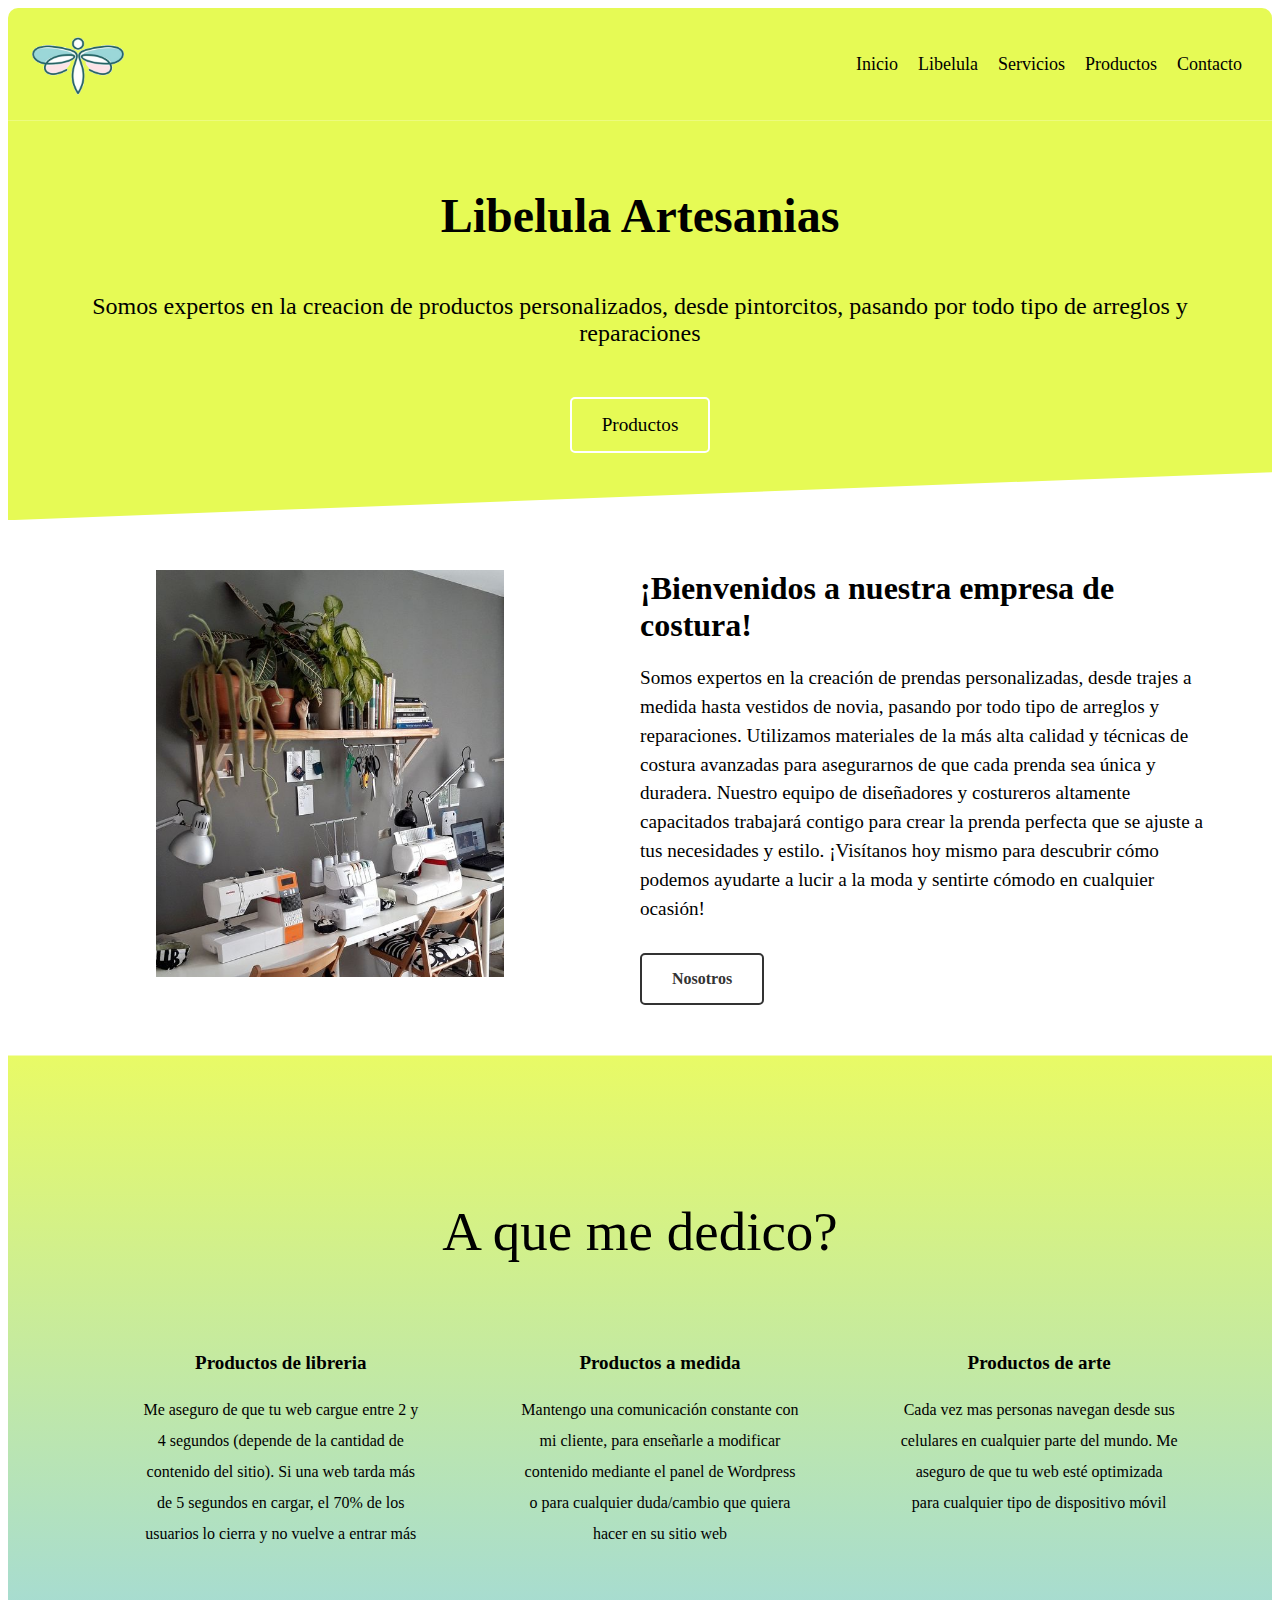
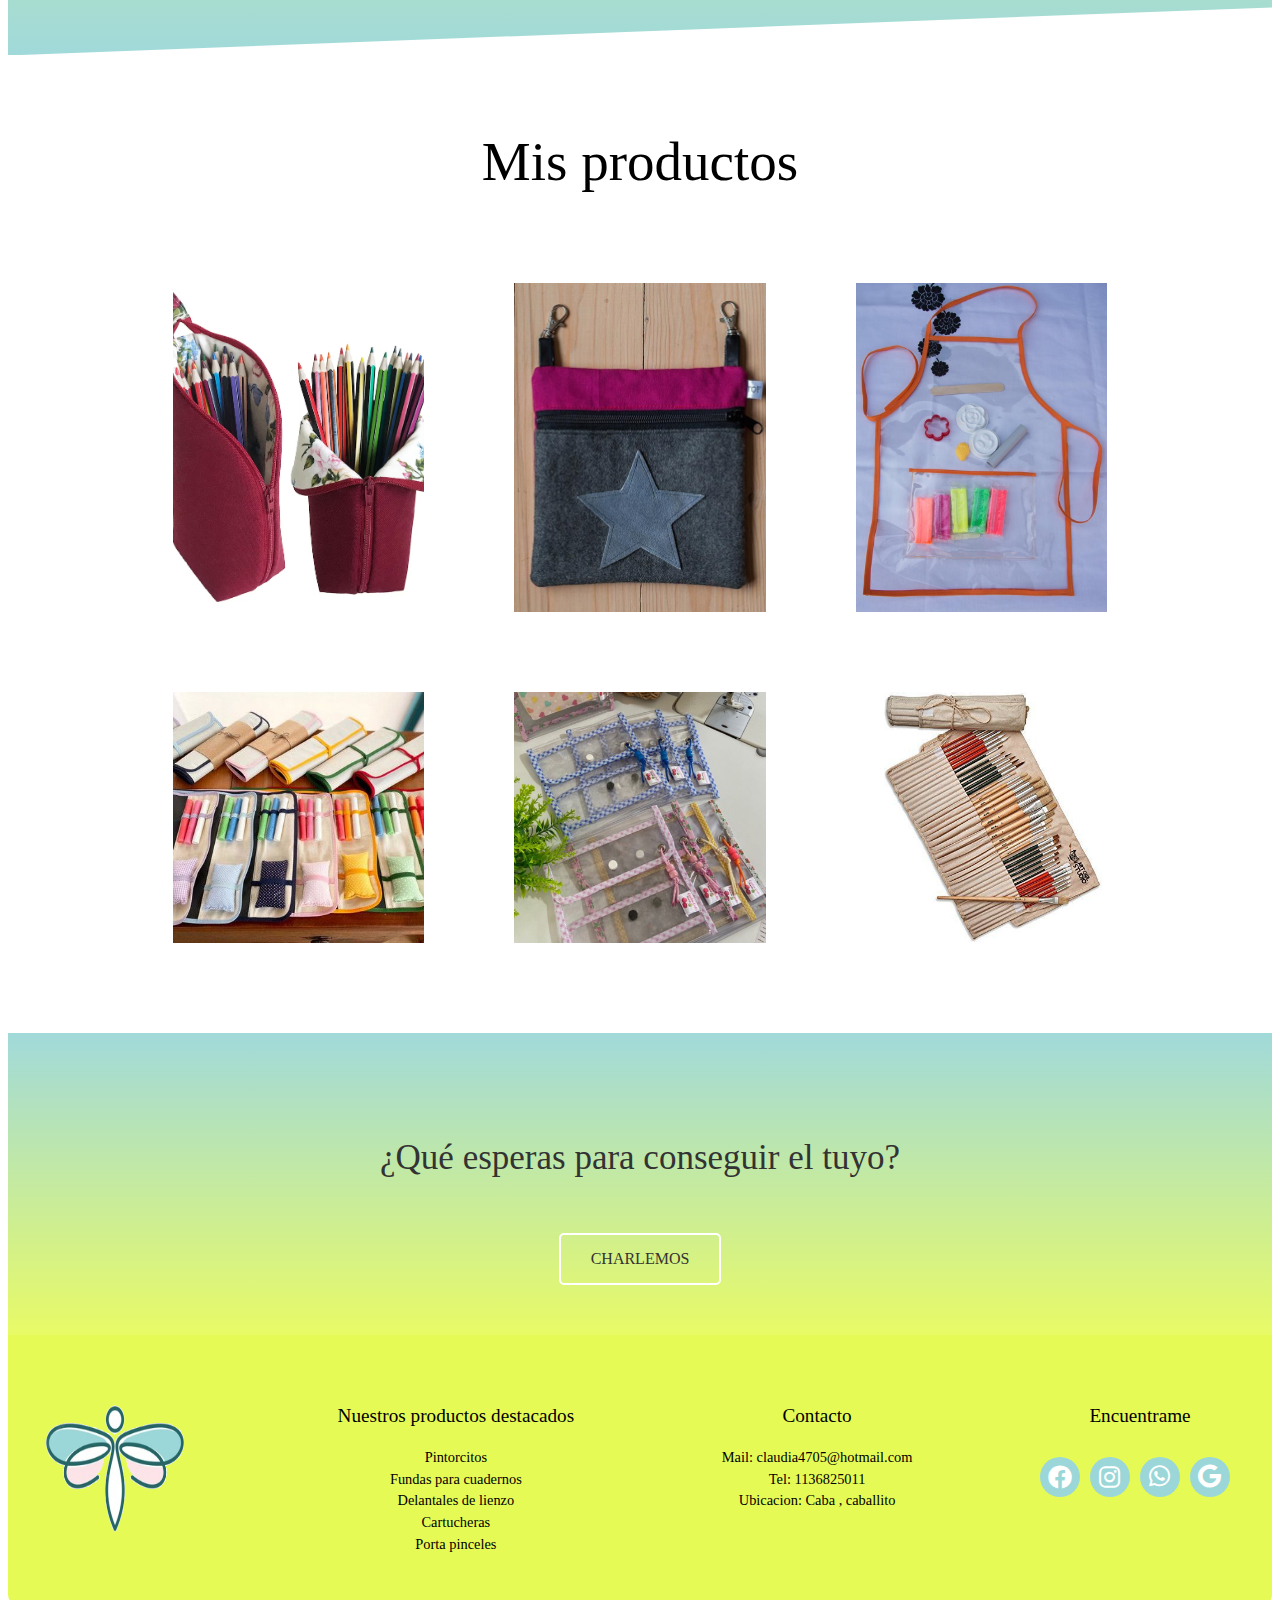
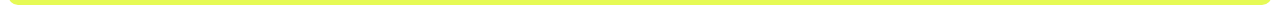
==== index.html @ e63075ce "agrege todo el trabajo" ====
<!DOCTYPE html>
<html lang="en">
<head>
    <meta charset="UTF-8">
    <meta http-equiv="X-UA-Compatible" content="IE=edge">
    <meta name="viewport" content="width=device-width, initial-scale=1.0">
    <!-- css -->
    <link rel="stylesheet" href="style.css">
    <!-- favicon -->
    <link rel="shortcut icon" href="./img/Logo1.png" type="image/x-icon">
    <!-- fontawesome iconos -->
    <link rel="stylesheet" href="./fonts/fontawesome-free-6.3.0-web/css/all.css">
    <!-- google fonts tipografia del logo-->
    <link rel="stylesheet" href="https://fonts.googleapis.com/css2?family=Crimson+Pro">
    <!-- Bootstrap -->
    <link href="https://cdn.jsdelivr.net/npm/bootstrap@5.3.0-alpha1/dist/css/bootstrap.min.css" rel="stylesheet" integrity="sha384-GLhlTQ8iRABdZLl6O3oVMWSktQOp6b7In1Zl3/Jr59b6EGGoI1aFkw7cmDA6j6gD" crossorigin="anonymous">
    
    
    <title>Libelula Artesanias</title>
</head>
<body>
    <!-- Header -->
  <header>
    <div id="logo">
      <a href="index.html">
        <img src="./img/Logo1.png" alt="Libelula artesanias">
      </a>
    </div>
    <div id="nav">
      <nav>
        <ul>
          <li><a href="index.html">Inicio</a></li>
          <li><a href="libelula.html">Libelula</a></li>
          <li><a href="servicios.html">Servicios</a></li>
          <li><a href="productos.html">Productos</a></li>
          <li><a href="contacto.html">Contacto</a></li>
        </ul>
      </nav>
    </div>
  </header>

    <!-- Hero -->
    <section id="hero">
      <div class="contenedor">
        <h1>Libelula Artesanias</h1>
        <p>Somos expertos en la creacion de productos personalizados, desde pintorcitos, pasando por todo tipo de arreglos y reparaciones</p>
        <a href="/productos.html" class="btn" style="color:black">Productos</a>
      </div>
      </section>

      <!-- 2Columnas -->
  <section id="features">
    <div class="contenedor">
      <div class="left-column">
        <img src="./img/stan.jpg" alt="Imagen de ejemplo">
      </div>
      <div class="right-column">
        <h2>¡Bienvenidos a nuestra empresa de costura!</h2>
        <p> Somos expertos en la creación de prendas personalizadas, desde trajes a medida hasta vestidos de novia, pasando por todo tipo de arreglos y reparaciones. Utilizamos materiales de la más alta calidad y técnicas de costura avanzadas para asegurarnos de que cada prenda sea única y duradera. Nuestro equipo de diseñadores y costureros altamente capacitados trabajará contigo para crear la prenda perfecta que se ajuste a tus necesidades y estilo. ¡Visítanos hoy mismo para descubrir cómo podemos ayudarte a lucir a la moda y sentirte cómodo en cualquier ocasión!</p>
        <a href="/libelula.html" class="btn"><b>Nosotros</b></a>
      </div>
    </div>
  </section>

  <!--  SECCION MI TRABAJO  -->

  <section id="mi-trabajo">
    <div class="contenedor">
      <h3>A que me dedico?</h3>
      <div class="contenedor-trabajar">
        <div class="item">
          <ul>
            <li><img src="imagenes/velocidad.png" alt=""></li>
            <li>Productos de libreria</li>
            <li>Me aseguro de que tu web cargue entre 2 y 4 segundos (depende de la cantidad de contenido del sitio). Si una web tarda más de 5 segundos en cargar, el 70% de los usuarios lo cierra y no vuelve a entrar más</li>
          </ul>
        </div>
        <div class="item">
          <ul>
            <li><img src="imagenes/mantenimiento.png" alt=""></li>
            <li>Productos a medida</li>
            <li>Mantengo una comunicación constante con mi cliente, para enseñarle a modificar contenido mediante el panel de Wordpress o para cualquier duda/cambio que quiera hacer en su sitio web</li>
          </ul>
        </div>
        <div class="item">
          <ul>
            <li><img src="imagenes/mobile2.png" alt=""></li>
            <li>Productos de arte</li>
            <li>Cada vez mas personas navegan desde sus celulares en cualquier parte del mundo. Me aseguro de que tu web esté optimizada para cualquier tipo de dispositivo móvil</li>
          </ul>
        </div>
      </div>
    </div>
  </section>

  

  <!-- Galería -->
  <section id="galeria">
    <div class="contenedor">
      <h3>Mis productos</h3>
    </div>
    
    <div class="mis-productos">
      <img src="./img/img1.png" alt="Imagen 1">
      <img src="./img/img2.jpeg" alt="Imagen 2">
      <img src="img/img3.jpg" alt="Imagen 3">
      <img src="img/img8.jpg" alt="Imagen 4">
      <img src="img/img5.png" alt="Imagen 5">
      <img src="img/img9.jpeg" alt="Imagen 6">
    </div>
  </section>
 
  <!-- SECCION QUE ESPERAS -->

  <section id="que-esperas">
    <div class="contenedor">
      <h3>¿Qué esperas para conseguir el tuyo?</h3>
      <a href="contacto.html">CHARLEMOS</a>
    </div>
  </section>

  <!-- Footer -->
  <footer id="footer">
    <div class="contenedor">
      <div class="left-column">
        <img src="./img/Logo1.png" alt="Logo de la empresa" width="150" height="150">
      </div>
      <div class="center-column">
        <h3>Nuestros productos destacados</h3>
        <ul>
          <li>Pintorcitos</li>
          <li>Fundas para cuadernos</li>
          <li>Delantales de lienzo</li>
          <li>Cartucheras</li>
          <li>Porta pinceles</li>
        </ul>
      </div>
      <div class="right-column">
        <h3>Contacto</h3>
        <ul>
          <li>Mail: claudia4705@hotmail.com</li>
          <li>Tel: 1136825011</li>
          <li>Ubicacion: Caba , caballito</li>
        </ul>
      </div>
      <div class="social-column">
        <h3>Encuentrame</h3>
        <ul class="social-icons">
        <li><a href="https://www.facebook.com/people/Libelula-Artesanias/100011517483093/?sk=photos" class="fa-brands fa-facebook"></a></li>
        <li><a href="https://www.instagram.com/libelulasartesanas21/" class="fa-brands fa-instagram"></a></li>
        <li><a href="https://wa.me/+541136825011"><i class="fa-brands fa-whatsapp"></i></a></li>
        <li><a href="mailto:claudia4705@hotmail.com"><i class="fa-brands fa-google"></i></a></li>
      </ul>
      </div>
    </div>
  </footer>


  <script src="https://cdn.jsdelivr.net/npm/bootstrap@5.3.0-alpha1/dist/js/bootstrap.bundle.min.js" integrity="sha384-w76AqPfDkMBDXo30jS1Sgez6pr3x5MlQ1ZAGC+nuZB+EYdgRZgiwxhTBTkF7CXvN" crossorigin="anonymous"></script>
  <script src="https://cdn.jsdelivr.net/npm/@popperjs/core@2.11.6/dist/umd/popper.min.js" integrity="sha384-oBqDVmMz9ATKxIep9tiCxS/Z9fNfEXiDAYTujMAeBAsjFuCZSmKbSSUnQlmh/jp3" crossorigin="anonymous"></script>
<script src="https://cdn.jsdelivr.net/npm/bootstrap@5.3.0-alpha1/dist/js/bootstrap.min.js" integrity="sha384-mQ93GR66B00ZXjt0YO5KlohRA5SY2XofN4zfuZxLkoj1gXtW8ANNCe9d5Y3eG5eD" crossorigin="anonymous"></script>


</body>
</html>
---- style.css ----
#hero, #features, #galeria, #que-esperas,#mi-trabajo, #contacto , #footer {
  padding: 90px 0;
}

.contenedor {
  max-width: 1280px;
  width: 90%;
  margin: auto;
}

h3 {
  text-align: center;
  font-size: 55px;
  font-weight: normal;
}


/* Header */
header {
    display: flex;
    justify-content: space-between;
    align-items: center;
    background-color: #e6fa55;
    color: black;
    padding: 20px;
    border-radius: 10px 10px 0 0 ;
  }
  
  #logo a {
    display: block;
  }
  
  #logo img {
    width: 100px;
    height: auto;
  }
  
  #nav {
    display: flex;
  }
  
  #nav ul {
    display: flex;
    list-style: none;
    font-size: 18px;
    margin: 0;
    padding: 0;
  }
  
  #nav li {
    margin: 0 10px;
  }
  
  #nav a {
    color: black;
    text-decoration: none;
  }
  
  #nav a:hover {
    color: #9BD7D8;
  }

  /* HERO */
#hero {
    display: flex;
    flex-direction: column;
    align-items: center;
    justify-content: center;
    min-height: 300px;
    background-color: #e6fa55;
    color: black;
    text-align: center;
    padding: 50px 20px;
    clip-path: polygon(
      0% 0%,
      100% 0%,
      100% calc(100% - 3rem),
      0 100%
      );
    
  }
  #hero h1 {
    font-size: 3em;
    margin: 0 0 50px 0;
   
  }
  #hero p {
    font-size: 1.5em;
    margin: 10px 0 50px 0;
    

  }
  #hero .btn {
    display: inline-block;
    font-size: 1.2em;
    padding: 15px 30px;
    border: 2px solid #fff;
    border-radius: 5px;
    color: #fff;
    text-decoration: none;
    transition: background-color 0.2s, color 0.2s;
  }
  #hero .btn:hover {
    background-color: #fff;
    color: #333;
  }

  /* Sección Columnas (2) */
#features {
    display: flex;
    align-items: center;
    justify-content: space-between;
    padding: 50px 20px;
  }
  #features .contenedor {
    display: flex;
    width: 100%;
    max-width: 1200px;
    margin: 0 auto;
  }
  #features .left-column {
    width: 50%;
    text-align: center;
  }
  #features .left-column img {
    width: 60%;
    height: auto;
    margin-bottom: 20px;
  }
  #features .right-column {
    width: 50%;
    text-align: left;
    padding: 0 20px;
  }
  #features h2 {
    font-size: 2em;
    margin: 0 0 20px;
  }
  #features p {
    font-size: 1.2em;
    line-height: 1.5;
    margin: 0;
  }
  #features .btn {
    display: inline-block;
    font-size: 1em;
    padding: 15px 30px;
    border: 2px solid #333;
    border-radius: 5px;
    color: #333;
    text-decoration: none;
    transition: background-color 0.2s, color 0.2s;
    margin-top: 30px;
  }
  #features .btn:hover {
    background-color: rgba(155, 215, 216, 0.94);
    color: #333;
  }

  /* Galería */
#galeria {
  display: flex;
  flex-direction: row;
  flex-wrap: wrap;
  justify-content: center;
  align-items: center;
  padding: 0 4px;
  }

  .mis-productos{
    width: 80%;
    height: auto;
    
  }

  #galeria h3 {
    text-align: center;
    font-size: 55px;
    font-weight: normal;
    padding: 20px;
    margin-bottom: 40px;
  }
  #galeria .mis-productos {
    display: flex;
    flex-wrap: wrap;
    justify-content: space-between;
    
    margin: 0 -5px;
  }
  #galeria .mis-productos img {
    width: 25%;
    height: auto;
    margin: 0 5px 20px;
    object-fit: cover;
    border-radius: 5px;
    transition: transform 0.2s;
    padding: 30px;
  }
  #galeria .mis-productos img:hover {
    transform: scale(1.1);
  }

  /* SECCION QUE ESPERAS */

#que-esperas {
  background: linear-gradient( rgba(155, 215, 216, 0.94),rgba(230, 250, 85, 0.9));
  text-align: center;
  padding: 50px 0;
  margin-top: 40px;
}

#que-esperas h3 {
  font-size: 35px;
  color: #333;
  padding: 20px;
}

#que-esperas a {
  display: inline-block;
  font-size: 1em;
  padding: 15px 30px;
  border: 2px solid #fff;
  border-radius: 5px;
  color: #333;
  text-decoration: none;
  transition: background-color 0.2s, color 0.2s;
}

#que-esperas a:hover {
  background-color: #fff;
  color: #333;
}

/* SECCION MI TRABAJO */

#mi-trabajo{
  background: linear-gradient( rgba(230, 250, 85, 0.9),rgba(155, 215, 216, 0.94));
  clip-path: polygon(
      0% 0%,
      100% 0%,
      100% calc(100% - 3rem),
      0 100%
      );
}

.contenedor-trabajar {
  display: flex;
  flex-wrap: wrap;
  justify-content: space-around;
}

#mi-trabajo h3{
  text-align: center;
  font-size: 55px;
  font-weight: normal;
  margin-bottom: 50px;
}

#mi-trabajo .item {
  width: 28%;
  text-align: center;
}

#mi-trabajo ul li {
  list-style: none;
}

#mi-trabajo ul li:nth-child(2) {
  font-weight: bold;
  font-size: 19px;
  margin-top: 5px;
  margin-bottom: 20px;
}

#mi-trabajo ul li:nth-child(3) {
  line-height: 31px;
}


  /* Footer */
#footer {
    background-color: rgb(230, 250, 85);
    color: black;
    text-align: center;
    padding: 50px 20px;
    border-radius: 0 0 10px 10px;
  }
  #footer .contenedor {
    display: flex;
    align-items: flex-start;
    justify-content: space-between;
    width: 100%;
    max-width: 1200px;
    margin: 0 auto;
  }
  #footer h3 {
    font-size: 1.2em;
    margin: 20px;
  }
  #footer ul {
    list-style: none;
    margin: 0;
    padding: 0;
  }
  #footer li {
    font-size: 0.9em;
    line-height: 1.5;
  }
  #footer a {
    color: #fff;
    text-decoration: none;
    transition: color 0.2s;
  }
  #footer a:hover {
    color: #333;
  }
  #footer .fa {
    font-size: 1.5em;
    margin: 0 5px;
  }

  .social-icons {
    list-style: none;
    margin: 0;
    padding: 0;
    display: flex;
  }
  
  .social-icons li {
    margin-right: 10px;
    margin-top: 10px;
  }
  
  .social-icons li a {
    color: #fff;
    font-size: 24px;
    transition: color 0.2s;
    display: block;
    width: 40px;
    height: 40px;
    border-radius: 50%;
    background-color: rgb(155, 215, 216);
    text-align: center;
    line-height: 40px;
  }
  
  .social-icons li a:hover {
    background-color: #fee2ea;
    color: #fff;
  }
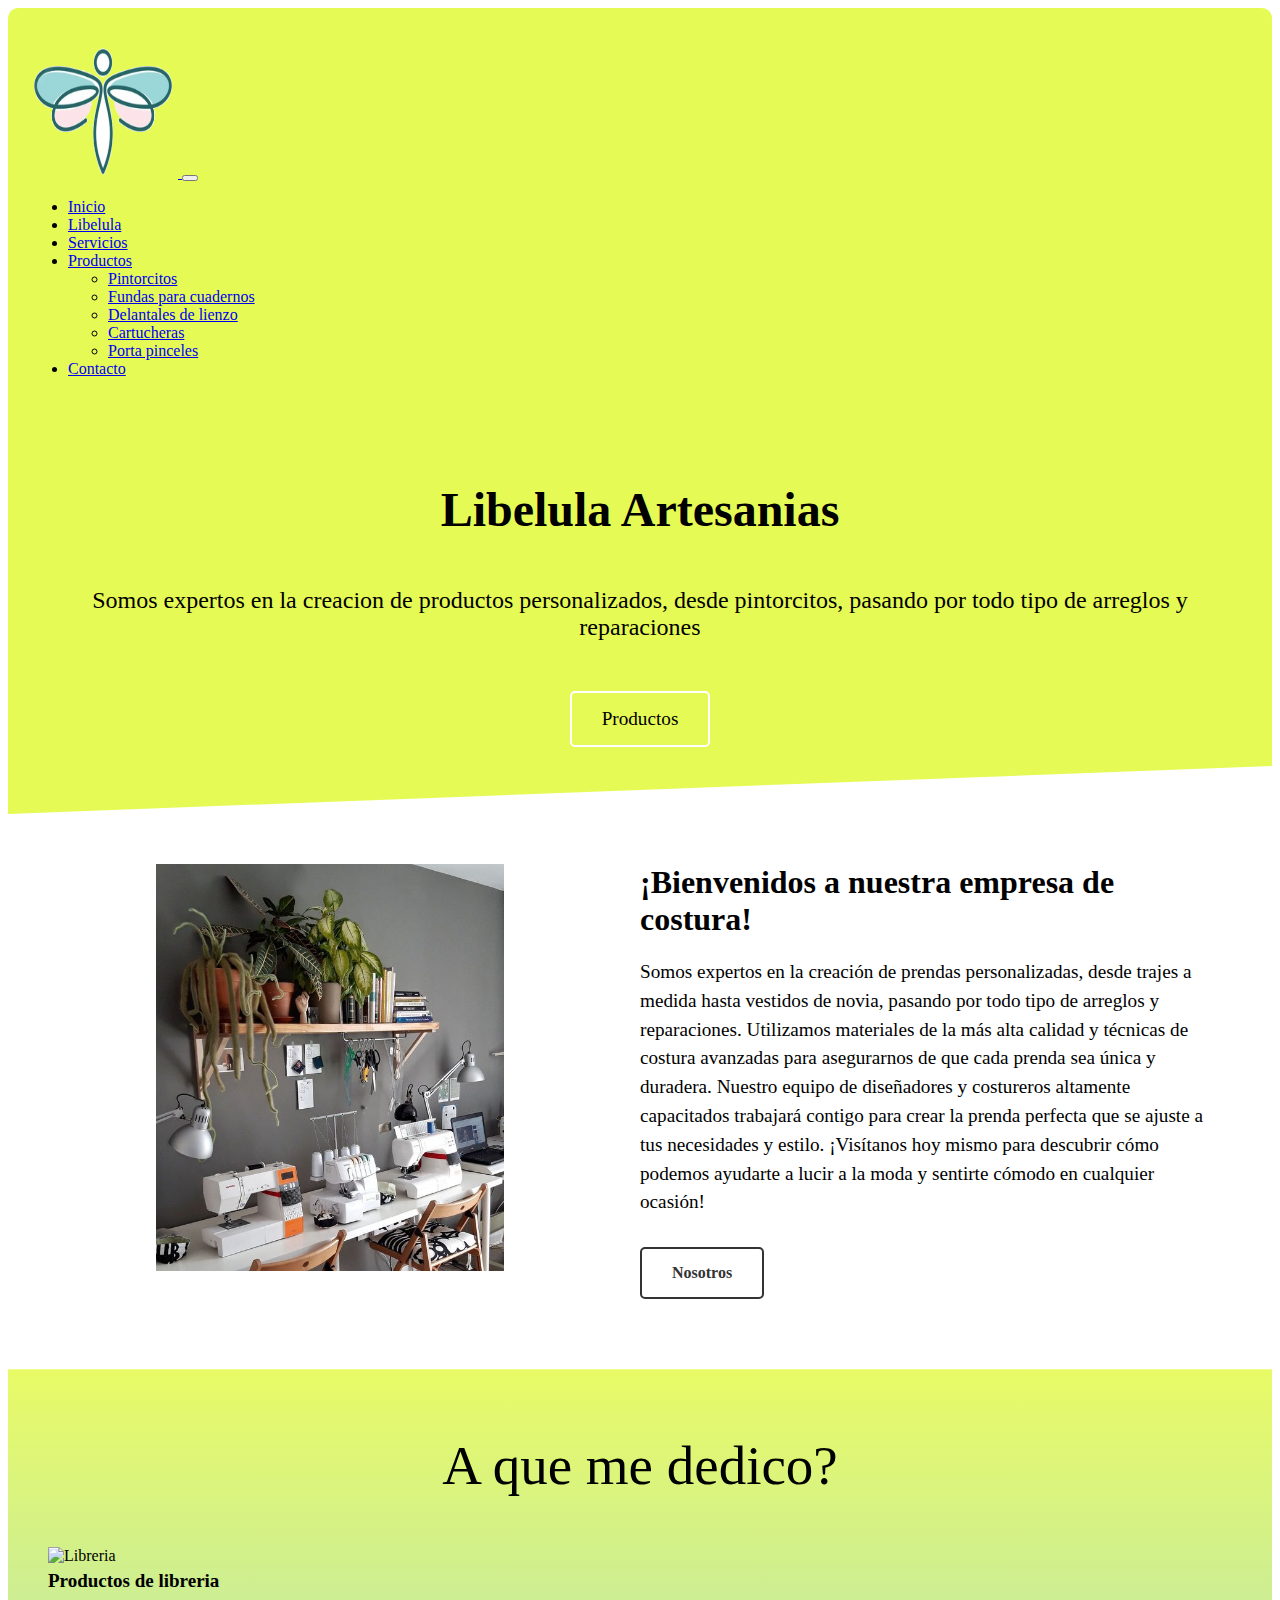
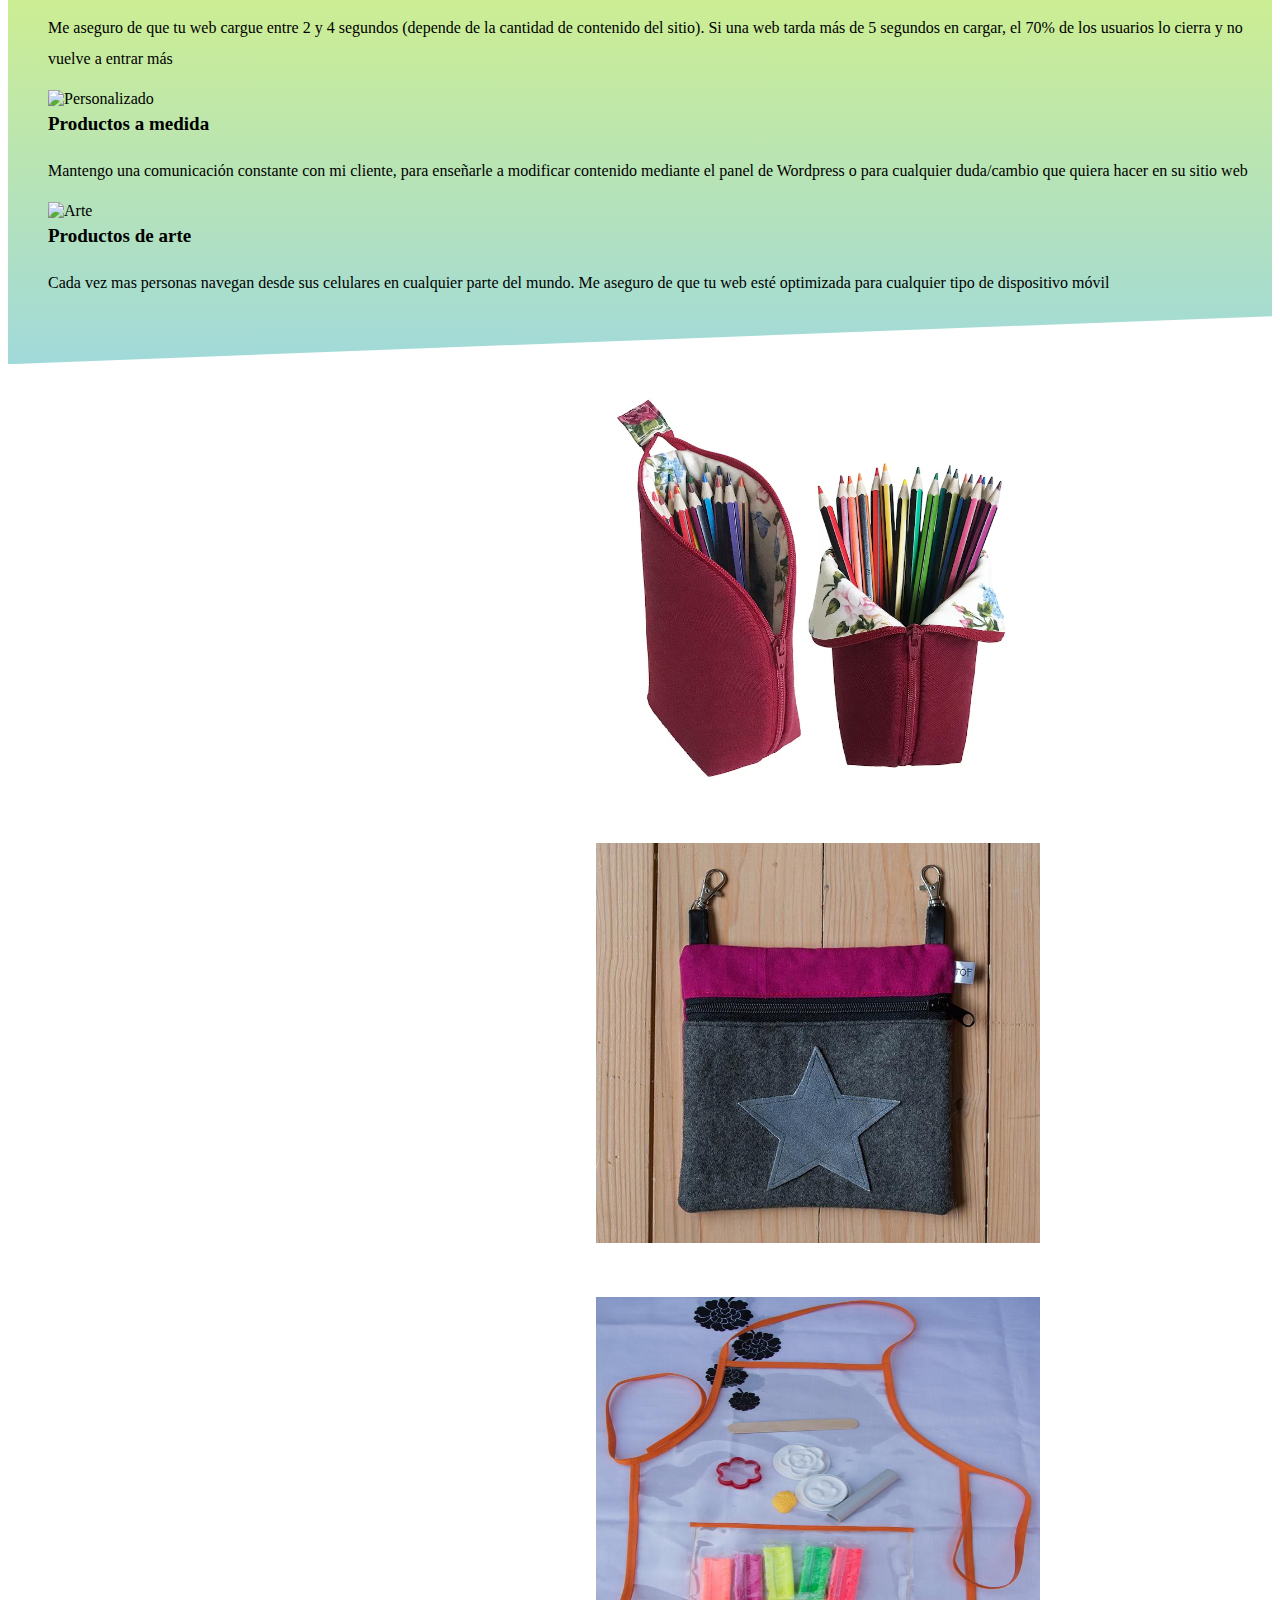
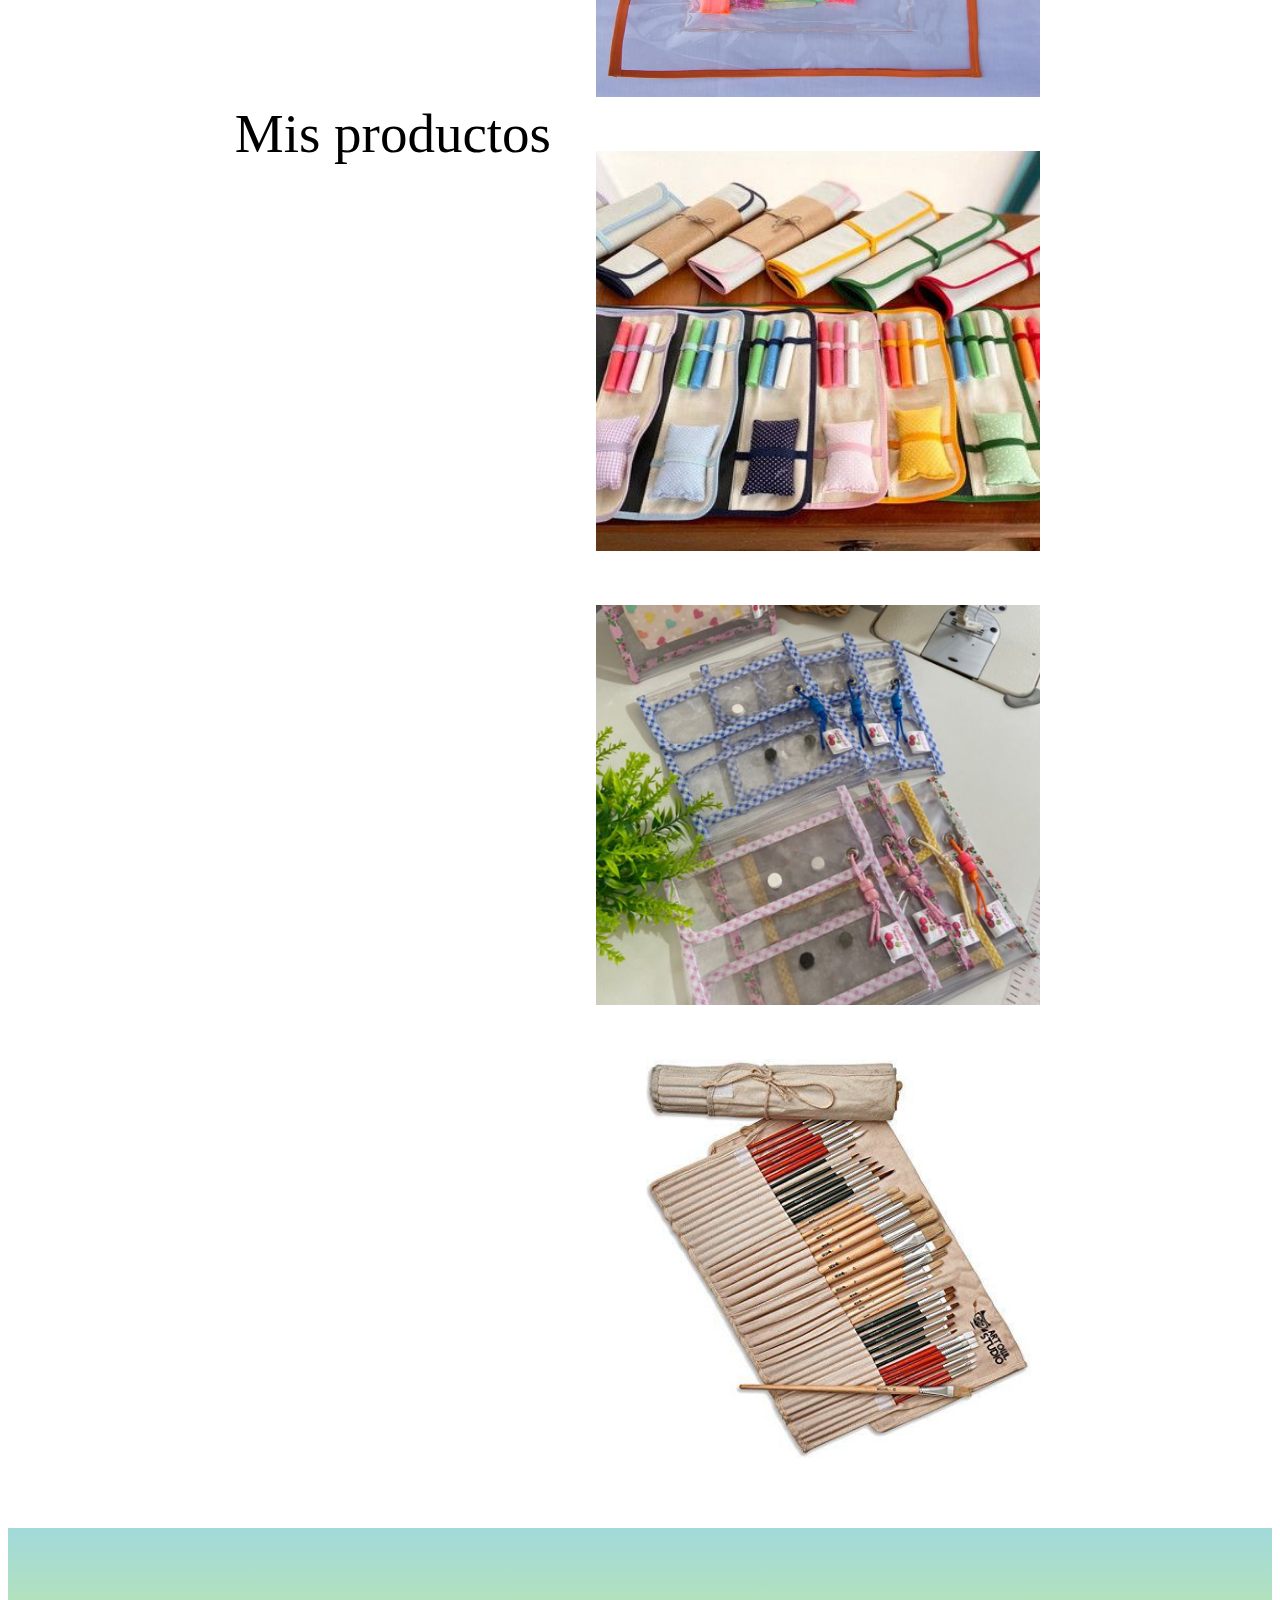
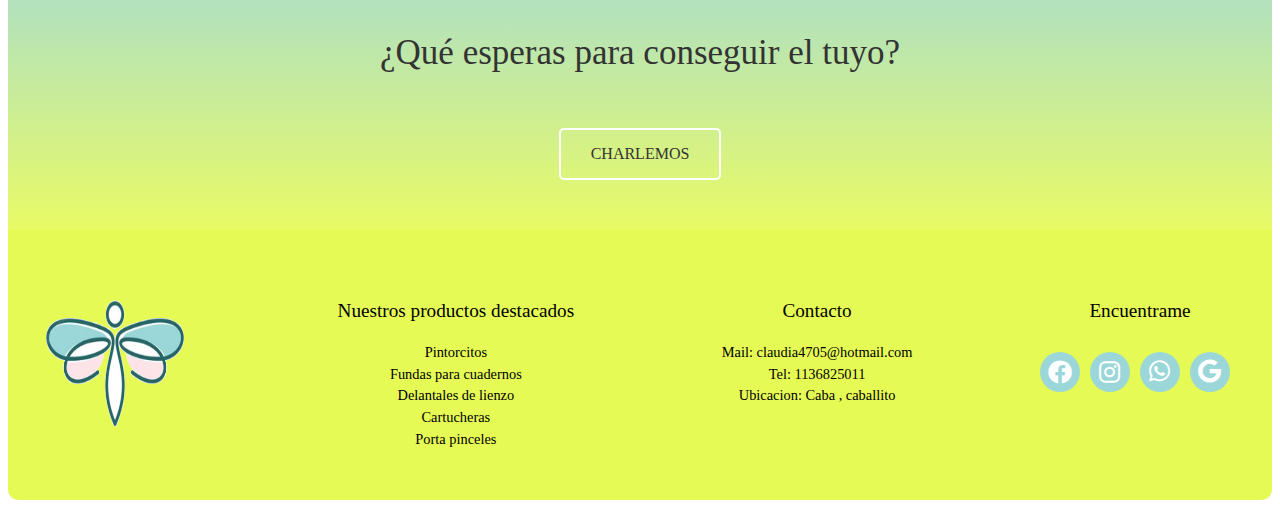
==== commit 57df88c4: "se agrego sass y librerias bootstrap en la galeria" ====
--- a/index.html
+++ b/index.html
@@ -4,40 +4,68 @@
     <meta charset="UTF-8">
     <meta http-equiv="X-UA-Compatible" content="IE=edge">
     <meta name="viewport" content="width=device-width, initial-scale=1.0">
-    <!-- css -->
-    <link rel="stylesheet" href="style.css">
-    <!-- favicon -->
+    <meta name="description" content="Produccion de materiales de libreria">
+    <meta name="keywords" content="pintorcitos, fundas para cuadernos, delantales de lienzo, cartucheras, porta pinceles">
+    <meta name="author" content="Soldano Nicolas">
+    <meta http-equiv="refresh" content="30">
+    <!-- CSS -->
+    <link rel="stylesheet" href="./css/style.css">
+    <!-- SASS -->
+    <link rel="stylesheet" href="./scss/main.css">
+    <!-- FAVICON -->
     <link rel="shortcut icon" href="./img/Logo1.png" type="image/x-icon">
     <!-- fontawesome iconos -->
     <link rel="stylesheet" href="./fonts/fontawesome-free-6.3.0-web/css/all.css">
     <!-- google fonts tipografia del logo-->
     <link rel="stylesheet" href="https://fonts.googleapis.com/css2?family=Crimson+Pro">
     <!-- Bootstrap -->
-    <link href="https://cdn.jsdelivr.net/npm/bootstrap@5.3.0-alpha1/dist/css/bootstrap.min.css" rel="stylesheet" integrity="sha384-GLhlTQ8iRABdZLl6O3oVMWSktQOp6b7In1Zl3/Jr59b6EGGoI1aFkw7cmDA6j6gD" crossorigin="anonymous">
+    <link href="https://cdn.jsdelivr.net/npm/bootstrap@5.1.3/dist/css/bootstrap.min.css" rel="stylesheet" integrity="sha384-1BmE4kWBq78iYhFldvKuhfTAU6auU8tT94WrHftjDbrCEXSU1oBoqyl2QvZ6jIW3" crossorigin="anonymous">
     
     
     <title>Libelula Artesanias</title>
 </head>
 <body>
     <!-- Header -->
-  <header>
-    <div id="logo">
-      <a href="index.html">
-        <img src="./img/Logo1.png" alt="Libelula artesanias">
-      </a>
-    </div>
-    <div id="nav">
-      <nav>
-        <ul>
-          <li><a href="index.html">Inicio</a></li>
-          <li><a href="libelula.html">Libelula</a></li>
-          <li><a href="servicios.html">Servicios</a></li>
-          <li><a href="productos.html">Productos</a></li>
-          <li><a href="contacto.html">Contacto</a></li>
-        </ul>
+    <header>
+      <nav class="navbar navbar-expand-lg navbar-light" style="background-color: #e6fa55;">
+        <div class="container-fluid">
+          <a class="navbar-brand" href="index.html"><img src="./img/Logo1.png" alt="Libelula artesanias" width="150px" height="150px">
+          </a>
+          <button class="navbar-toggler" type="button" data-bs-toggle="collapse" data-bs-target="#navbarNavDropdown" aria-controls="navbarNavDropdown" aria-expanded="false" aria-label="Toggle navigation">
+            <span class="navbar-toggler-icon"></span>
+          </button>
+          <div class="collapse navbar-collapse" id="navbarNavDropdown">
+            <ul class="navbar-nav">
+              <li class="nav-item">
+                <a class="nav-link active" aria-current="page" href="index.html">Inicio</a>
+              </li>
+              <li class="nav-item">
+                <a class="nav-link" href="libelula.html">Libelula</a>
+              </li>
+              <li class="nav-item">
+                <a class="nav-link" href="servicios.html">Servicios</a>
+              </li>
+              <li class="nav-item dropdown">
+                <a class="nav-link dropdown-toggle" href="productos.html" id="navbarDropdownMenuLink" role="button" data-bs-toggle="dropdown" aria-expanded="false">
+                  Productos
+                </a>
+                <ul class="dropdown-menu" aria-labelledby="navbarDropdownMenuLink">
+                  <li><a class="dropdown-item" href="#">Pintorcitos</a></li>
+                  <li><a class="dropdown-item" href="#">Fundas para cuadernos</a></li>
+                  <li><a class="dropdown-item" href="#">Delantales de lienzo</a></li>
+                  <li><a class="dropdown-item" href="#">Cartucheras</a></li>
+                  <li><a class="dropdown-item" href="#">Porta pinceles</a></li>
+                </ul>
+              </li>
+              <li class="nav-item">
+                <a class="nav-link" href="contacto.html">Contacto</a>
+              </li>
+            </ul>
+          </div>
+        </div>
       </nav>
-    </div>
-  </header>
+    </header>
+  
 
     <!-- Hero -->
     <section id="hero">
@@ -64,27 +92,27 @@
 
   <!--  SECCION MI TRABAJO  -->
 
-  <section id="mi-trabajo">
-    <div class="contenedor">
+  <section id="mi-trabajo" >
+    <div class="text-center pt-5">
       <h3>A que me dedico?</h3>
-      <div class="contenedor-trabajar">
-        <div class="item">
+      <div class="row">
+        <div class="col-lg-4 col-md-6 col-sm-12">
           <ul>
-            <li><img src="imagenes/velocidad.png" alt=""></li>
+            <li><img src="imagenes/velocidad.png" alt="Libreria"></li>
             <li>Productos de libreria</li>
             <li>Me aseguro de que tu web cargue entre 2 y 4 segundos (depende de la cantidad de contenido del sitio). Si una web tarda más de 5 segundos en cargar, el 70% de los usuarios lo cierra y no vuelve a entrar más</li>
           </ul>
         </div>
-        <div class="item">
+        <div class="col-lg-4 col-md-6 col-sm-12">
           <ul>
-            <li><img src="imagenes/mantenimiento.png" alt=""></li>
+            <li><img src="imagenes/mantenimiento.png" alt="Personalizado"></li>
             <li>Productos a medida</li>
             <li>Mantengo una comunicación constante con mi cliente, para enseñarle a modificar contenido mediante el panel de Wordpress o para cualquier duda/cambio que quiera hacer en su sitio web</li>
           </ul>
         </div>
-        <div class="item">
+        <div class="col-lg-4 col-md-6 col-sm-12">
           <ul>
-            <li><img src="imagenes/mobile2.png" alt=""></li>
+            <li><img src="imagenes/mobile2.png" alt="Arte"></li>
             <li>Productos de arte</li>
             <li>Cada vez mas personas navegan desde sus celulares en cualquier parte del mundo. Me aseguro de que tu web esté optimizada para cualquier tipo de dispositivo móvil</li>
           </ul>
@@ -96,19 +124,33 @@
   
 
   <!-- Galería -->
-  <section id="galeria">
-    <div class="contenedor">
+  <section id="galeria" class="contenedor">
+
+    <div class="text-center pt-5">
       <h3>Mis productos</h3>
     </div>
     
-    <div class="mis-productos">
-      <img src="./img/img1.png" alt="Imagen 1">
-      <img src="./img/img2.jpeg" alt="Imagen 2">
-      <img src="img/img3.jpg" alt="Imagen 3">
-      <img src="img/img8.jpg" alt="Imagen 4">
-      <img src="img/img5.png" alt="Imagen 5">
-      <img src="img/img9.jpeg" alt="Imagen 6">
-    </div>
+    <div class="row">
+      <div class="col-lg-4 col-md-6 col-sm-12">
+        <img src="./img/img1.png" alt="Galeria de imagenes">
+    </div>
+      <div class="col-lg-4 col-md-6 col-sm-12">
+      <img src="./img/img2.jpeg" alt="Galeria de imagenes">
+    </div>
+      <div class="col-lg-4 col-md-6 col-sm-12">
+      <img src="img/img3.jpg" alt="Galeria de imagenes">
+    </div>
+     <div class="col-lg-4 col-md-6 col-sm-12">
+      <img src="img/img8.jpg" alt="Galeria de imagenes">
+    </div>
+      <div class="col-lg-4 col-md-6 col-sm-12">
+      <img src="img/img5.png" alt="Galeria de imagenes">
+    </div>
+     <div class="col-lg-4 col-md-6 col-sm-12">
+      <img src="img/img9.jpeg" alt="Galeria de imagenes">
+    </div>
+    </div>
+
   </section>
  
   <!-- SECCION QUE ESPERAS -->
@@ -157,7 +199,8 @@
   </footer>
 
 
-  <script src="https://cdn.jsdelivr.net/npm/bootstrap@5.3.0-alpha1/dist/js/bootstrap.bundle.min.js" integrity="sha384-w76AqPfDkMBDXo30jS1Sgez6pr3x5MlQ1ZAGC+nuZB+EYdgRZgiwxhTBTkF7CXvN" crossorigin="anonymous"></script>
+<!-- SCRIPT -->
+  <script src="https://cdn.jsdelivr.net/npm/bootstrap@5.1.3/dist/js/bootstrap.bundle.min.js" integrity="sha384-ka7Sk0Gln4gmtz2MlQnikT1wXgYsOg+OMhuP+IlRH9sENBO0LRn5q+8nbTov4+1p" crossorigin="anonymous"></script>
   <script src="https://cdn.jsdelivr.net/npm/@popperjs/core@2.11.6/dist/umd/popper.min.js" integrity="sha384-oBqDVmMz9ATKxIep9tiCxS/Z9fNfEXiDAYTujMAeBAsjFuCZSmKbSSUnQlmh/jp3" crossorigin="anonymous"></script>
 <script src="https://cdn.jsdelivr.net/npm/bootstrap@5.3.0-alpha1/dist/js/bootstrap.min.js" integrity="sha384-mQ93GR66B00ZXjt0YO5KlohRA5SY2XofN4zfuZxLkoj1gXtW8ANNCe9d5Y3eG5eD" crossorigin="anonymous"></script>
 
--- a/css/style.css
+++ b/css/style.css
@@ -0,0 +1,312 @@
+#hero, #features, #galeria, #que-esperas,#mi-trabajo, #contacto , #footer {
+  padding: 50px 0 ;
+}
+
+.contenedor {
+  max-width: 1280px;
+  width: 90%;
+  margin: auto;
+}
+
+h3 {
+  text-align: center;
+  font-size: 55px;
+  font-weight: normal;
+}
+
+  /* HERO */
+#hero {
+    display: flex;
+    flex-direction: column;
+    align-items: center;
+    justify-content: center;
+    min-height: 300px;
+    background-color: #e6fa55;
+    color: black;
+    text-align: center;
+    padding: 50px 20px;
+    clip-path: polygon(
+      0% 0%,
+      100% 0%,
+      100% calc(100% - 3rem),
+      0 100%
+      );
+    
+  }
+  #hero h1 {
+    font-size: 3em;
+    margin: 0 0 50px 0;
+   
+  }
+  #hero p {
+    font-size: 1.5em;
+    margin: 10px 0 50px 0;
+    
+
+  }
+  #hero .btn {
+    display: inline-block;
+    font-size: 1.2em;
+    padding: 15px 30px;
+    border: 2px solid #fff;
+    border-radius: 5px;
+    color: #fff;
+    text-decoration: none;
+    transition: background-color 0.2s, color 0.2s;
+  }
+  #hero .btn:hover {
+    background-color: #fff;
+    color: #333;
+  }
+
+  /* Sección Columnas (2) */
+#features {
+    display: flex;
+    align-items: center;
+    justify-content: space-between;
+    padding: 50px 20px;
+  }
+  #features .contenedor {
+    display: flex;
+    width: 100%;
+    max-width: 1200px;
+    margin: 0 auto;
+  }
+  #features .left-column {
+    width: 50%;
+    text-align: center;
+  }
+  #features .left-column img {
+    width: 60%;
+    height: auto;
+    margin-bottom: 20px;
+  }
+  #features .right-column {
+    width: 50%;
+    text-align: left;
+    padding: 0 20px;
+  }
+  #features h2 {
+    font-size: 2em;
+    margin: 0 0 20px;
+  }
+  #features p {
+    font-size: 1.2em;
+    line-height: 1.5;
+    margin: 0;
+  }
+  #features .btn {
+    display: inline-block;
+    font-size: 1em;
+    padding: 15px 30px;
+    border: 2px solid #333;
+    border-radius: 5px;
+    color: #333;
+    text-decoration: none;
+    transition: background-color 0.2s, color 0.2s;
+    margin-top: 30px;
+  }
+  #features .btn:hover {
+    background-color: rgba(155, 215, 216, 0.94);
+    color: #333;
+  }
+
+  /* Galería */
+  #galeria .col-lg-4{
+    margin:0 !important; 
+    padding: 25px;
+  }
+
+  #galeria img{
+    width: 100%;
+    height: 400px;
+    transition: transform 0.2s;
+}
+
+  #galeria img:hover {
+    border: 5px solid #f7f7f7;
+    transform: scale(1.1);
+  }
+
+  /* SECCION QUE ESPERAS */
+
+#que-esperas {
+  background: linear-gradient( rgba(155, 215, 216, 0.94),rgba(230, 250, 85, 0.9));
+  text-align: center;
+  padding: 50px 0;
+  margin-top: 40px;
+}
+
+#que-esperas h3 {
+  font-size: 35px;
+  color: #333;
+  padding: 20px;
+}
+
+#que-esperas a {
+  display: inline-block;
+  font-size: 1em;
+  padding: 15px 30px;
+  border: 2px solid #fff;
+  border-radius: 5px;
+  color: #333;
+  text-decoration: none;
+  transition: background-color 0.2s, color 0.2s;
+}
+
+#que-esperas a:hover {
+  background-color: #fff;
+  color: #333;
+}
+
+/* SECCION MI TRABAJO */
+
+#mi-trabajo{
+  background: linear-gradient( rgba(230, 250, 85, 0.9),rgba(155, 215, 216, 0.94));
+  clip-path: polygon(
+      0% 0%,
+      100% 0%,
+      100% calc(100% - 3rem),
+      0 100%
+      );
+      margin-top: 20px;
+      padding-top: 10px;
+}
+
+.contenedor-trabajar {
+  display: flex;
+  flex-wrap: wrap;
+  justify-content: space-around;
+}
+
+#mi-trabajo h3{
+  text-align: center;
+  font-size: 55px;
+  font-weight: normal;
+  margin-bottom: 25px;
+}
+
+#mi-trabajo .item {
+  width: 28%;
+  text-align: center;
+}
+
+#mi-trabajo ul li {
+  list-style: none;
+}
+
+#mi-trabajo ul li:nth-child(2) {
+  font-weight: bold;
+  font-size: 19px;
+  margin-top: 5px;
+  margin-bottom: 20px;
+}
+
+#mi-trabajo ul li:nth-child(3) {
+  line-height: 31px;
+}
+
+
+  /* Footer */
+#footer {
+    background-color: rgb(230, 250, 85);
+    color: black;
+    text-align: center;
+    padding: 50px 20px;
+    border-radius: 0 0 10px 10px;
+  }
+  #footer .contenedor {
+    display: flex;
+    align-items: flex-start;
+    justify-content: space-between;
+    width: 100%;
+    max-width: 1200px;
+    margin: 0 auto;
+  }
+  #footer img{
+    width: 150px;
+    height: 150px;
+    transition: transform 0.2s;
+
+  }
+
+  #footer img:hover {
+    transform: scale(1.1);
+  }
+  #footer h3 {
+    font-size: 1.2em;
+    margin: 20px;
+  }
+  #footer ul {
+    list-style: none;
+    margin: 0;
+    padding: 0;
+  }
+  #footer li {
+    font-size: 0.9em;
+    line-height: 1.5;
+  }
+  #footer a {
+    color: #fff;
+    text-decoration: none;
+    transition: color 0.2s;
+  }
+  #footer a:hover {
+    color: #333;
+  }
+  #footer .fa {
+    font-size: 1.5em;
+    margin: 0 5px;
+  }
+
+  .social-icons {
+    list-style: none;
+    margin: 0;
+    padding: 0;
+    display: flex;
+    justify-content: center;
+  }
+  
+  .social-icons li {
+    margin-right: 10px;
+    margin-top: 10px;
+  }
+  
+  .social-icons li a {
+    color: #fff;
+    font-size: 24px;
+    transition: color 0.2s;
+    display: block;
+    width: 40px;
+    height: 40px;
+    border-radius: 50%;
+    background-color: rgb(155, 215, 216);
+    text-align: center;
+    line-height: 40px;
+  }
+  
+  .social-icons li a:hover {
+    background-color: #fee2ea;
+    color: #fff;
+  }
+
+ 
+
+  @media screen and (max-width: 600px){
+    .contenedor{
+      flex-direction: column;
+      
+    }
+
+     .contenedor center-column{
+      flex-basis: 100%;
+    }
+
+  }
+
+      
+
+
+
+
+  --- a/scss/main.css
+++ b/scss/main.css
@@ -0,0 +1,288 @@
+/* comentario css */ /* vars */
+header {
+  display: flex;
+  justify-content: space-between;
+  align-items: center;
+  background-color: #e6fa55;
+  color: black;
+  padding: 20px;
+  border-radius: 10px 10px 0 0;
+}
+header #logo a {
+  display: block;
+}
+header #logo img {
+  width: 100px;
+  height: auto;
+}
+header #nav {
+  display: flex;
+}
+header #nav ul {
+  display: flex;
+  list-style: none;
+  font-size: 18px;
+  margin: 0;
+  padding: 0;
+}
+header #nav li {
+  margin: 0 10px;
+}
+header #nav a {
+  color: black;
+  text-decoration: none;
+}
+header #nav a :hover {
+  color: #9BD7D8;
+}
+
+#hero {
+  display: flex;
+  flex-direction: column;
+  align-items: center;
+  justify-content: center;
+  min-height: 300px;
+  background-color: #e6fa55;
+  color: black;
+  text-align: center;
+  padding: 50px 20px;
+  -webkit-clip-path: polygon(0% 0%, 100% 0%, 100% calc(100% - 3rem), 0 100%);
+          clip-path: polygon(0% 0%, 100% 0%, 100% calc(100% - 3rem), 0 100%);
+}
+#hero h1 {
+  font-size: 3em;
+  margin: 0 0 50px 0;
+}
+#hero p {
+  font-size: 1.5em;
+  margin: 10px 0 50px 0;
+}
+#hero .btn {
+  display: inline-block;
+  font-size: 1.2em;
+  padding: 15px 30px;
+  border: 2px solid #fff;
+  border-radius: 5px;
+  color: #fff;
+  text-decoration: none;
+  transition: background-color 0.2s, color 0.2s;
+}
+#hero .btn:hover {
+  background-color: #fff;
+  color: #333;
+}
+
+#features {
+  display: flex;
+  align-items: center;
+  justify-content: space-between;
+  padding: 50px 20px;
+}
+#features .contenedor {
+  display: flex;
+  width: 100%;
+  max-width: 1200px;
+  margin: 0 auto;
+}
+#features .left-column {
+  width: 50%;
+  text-align: center;
+}
+#features .left-column img {
+  width: 60%;
+  height: auto;
+  margin-bottom: 20px;
+}
+#features .right-column {
+  width: 50%;
+  text-align: left;
+  padding: 0 20px;
+}
+#features h2 {
+  font-size: 2em;
+  margin: 0 0 20px;
+}
+#features p {
+  font-size: 1.2em;
+  line-height: 1.5;
+  margin: 0;
+}
+#features .btn {
+  display: inline-block;
+  font-size: 1em;
+  padding: 15px 30px;
+  border: 2px solid #333;
+  border-radius: 5px;
+  color: #333;
+  text-decoration: none;
+  transition: background-color 0.2s, color 0.2s;
+  margin-top: 30px;
+}
+#features .btn .btn:hover {
+  background-color: rgba(155, 215, 216, 0.94);
+  color: #333;
+}
+
+#mi-trabajo {
+  background: linear-gradient(rgba(230, 250, 85, 0.9), rgba(155, 215, 216, 0.94));
+  -webkit-clip-path: polygon(0% 0%, 100% 0%, 100% calc(100% - 3rem), 0 100%);
+          clip-path: polygon(0% 0%, 100% 0%, 100% calc(100% - 3rem), 0 100%);
+}
+#mi-trabajo h3 {
+  text-align: center;
+  font-size: 55px;
+  font-weight: normal;
+  margin-bottom: 50px;
+}
+#mi-trabajo .item {
+  width: 28%;
+  text-align: center;
+}
+#mi-trabajo ul li {
+  list-style: none;
+}
+#mi-trabajo ul li :nth-child(2) {
+  font-weight: bold;
+  font-size: 19px;
+  margin-top: 5px;
+  margin-bottom: 20px;
+}
+#mi-trabajo ul li :nth-child(3) {
+  line-height: 31px;
+}
+
+.contenedor-trabajar {
+  display: flex;
+  flex-wrap: wrap;
+  justify-content: space-around;
+}
+
+#galeria {
+  display: flex;
+  flex-direction: row;
+  flex-wrap: wrap;
+  justify-content: center;
+  align-items: center;
+  padding: 0 4px;
+}
+#galeria .mis-productos {
+  width: 80%;
+  height: auto;
+  display: flex;
+  flex-wrap: wrap;
+  justify-content: space-between;
+  margin: 0 -5px;
+}
+#galeria .mis-productos img {
+  width: 25%;
+  height: auto;
+  margin: 0 5px 20px;
+  -o-object-fit: cover;
+     object-fit: cover;
+  border-radius: 5px;
+  transition: transform 0.2s;
+  padding: 30px;
+}
+#galeria .mis-productos hover {
+  transform: scale(1.1);
+}
+#galeria h3 {
+  text-align: center;
+  font-size: 55px;
+  font-weight: normal;
+  padding: 20px;
+  margin-bottom: 40px;
+}
+
+#que-esperas {
+  background: linear-gradient(rgba(155, 215, 216, 0.94), rgba(230, 250, 85, 0.9));
+  text-align: center;
+  padding: 50px 0;
+  margin-top: 40px;
+}
+#que-esperas h3 {
+  font-size: 35px;
+  color: #333;
+  padding: 20px;
+}
+#que-esperas a {
+  display: inline-block;
+  font-size: 1em;
+  padding: 15px 30px;
+  border: 2px solid #fff;
+  border-radius: 5px;
+  color: #333;
+  text-decoration: none;
+  transition: background-color 0.2s, color 0.2s;
+}
+#que-esperas a :hover {
+  background-color: #fff;
+  color: #333;
+}
+
+#footer {
+  background-color: rgb(230, 250, 85);
+  color: black;
+  text-align: center;
+  padding: 50px 20px;
+  border-radius: 0 0 10px 10px;
+}
+#footer .contenedor {
+  display: flex;
+  align-items: flex-start;
+  justify-content: space-between;
+  width: 100%;
+  max-width: 1200px;
+  margin: 0 auto;
+}
+#footer h3 {
+  font-size: 1.2em;
+  margin: 20px;
+}
+#footer ul {
+  list-style: none;
+  margin: 0;
+  padding: 0;
+}
+#footer li {
+  font-size: 0.9em;
+  line-height: 1.5;
+}
+#footer a {
+  color: #fff;
+  text-decoration: none;
+  transition: color 0.2s;
+}
+#footer a :hover {
+  color: #333;
+}
+#footer .fa {
+  font-size: 1.5em;
+  margin: 0 5px;
+}
+#footer .social-icons {
+  list-style: none;
+  margin: 0;
+  padding: 0;
+  display: flex;
+}
+#footer .social-icons li {
+  margin-right: 10px;
+  margin-top: 10px;
+}
+#footer .social-icons li a {
+  color: #fff;
+  font-size: 24px;
+  transition: color 0.2s;
+  display: block;
+  width: 40px;
+  height: 40px;
+  border-radius: 50%;
+  background-color: rgb(155, 215, 216);
+  text-align: center;
+  line-height: 40px;
+}
+#footer .social-icons li a :hover {
+  background-color: #fee2ea;
+  color: #fff;
+}/*# sourceMappingURL=main.css.map */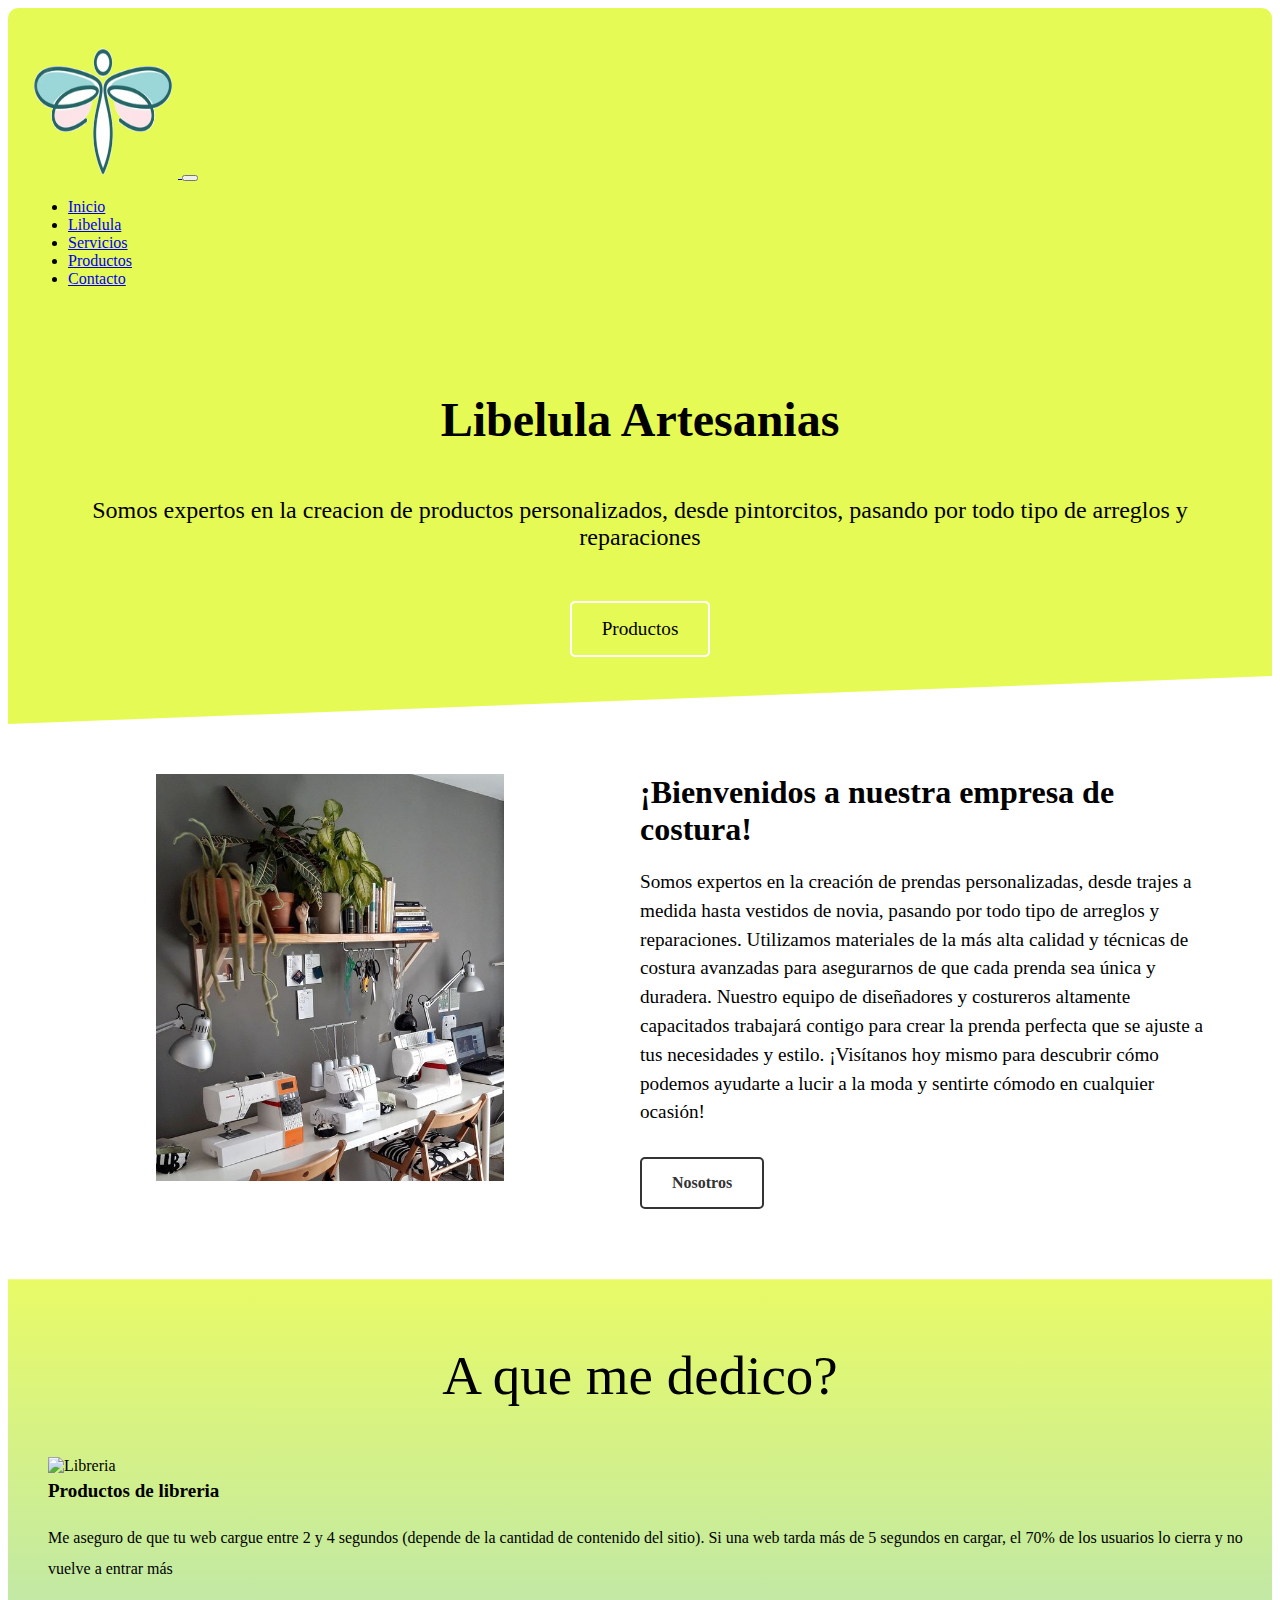
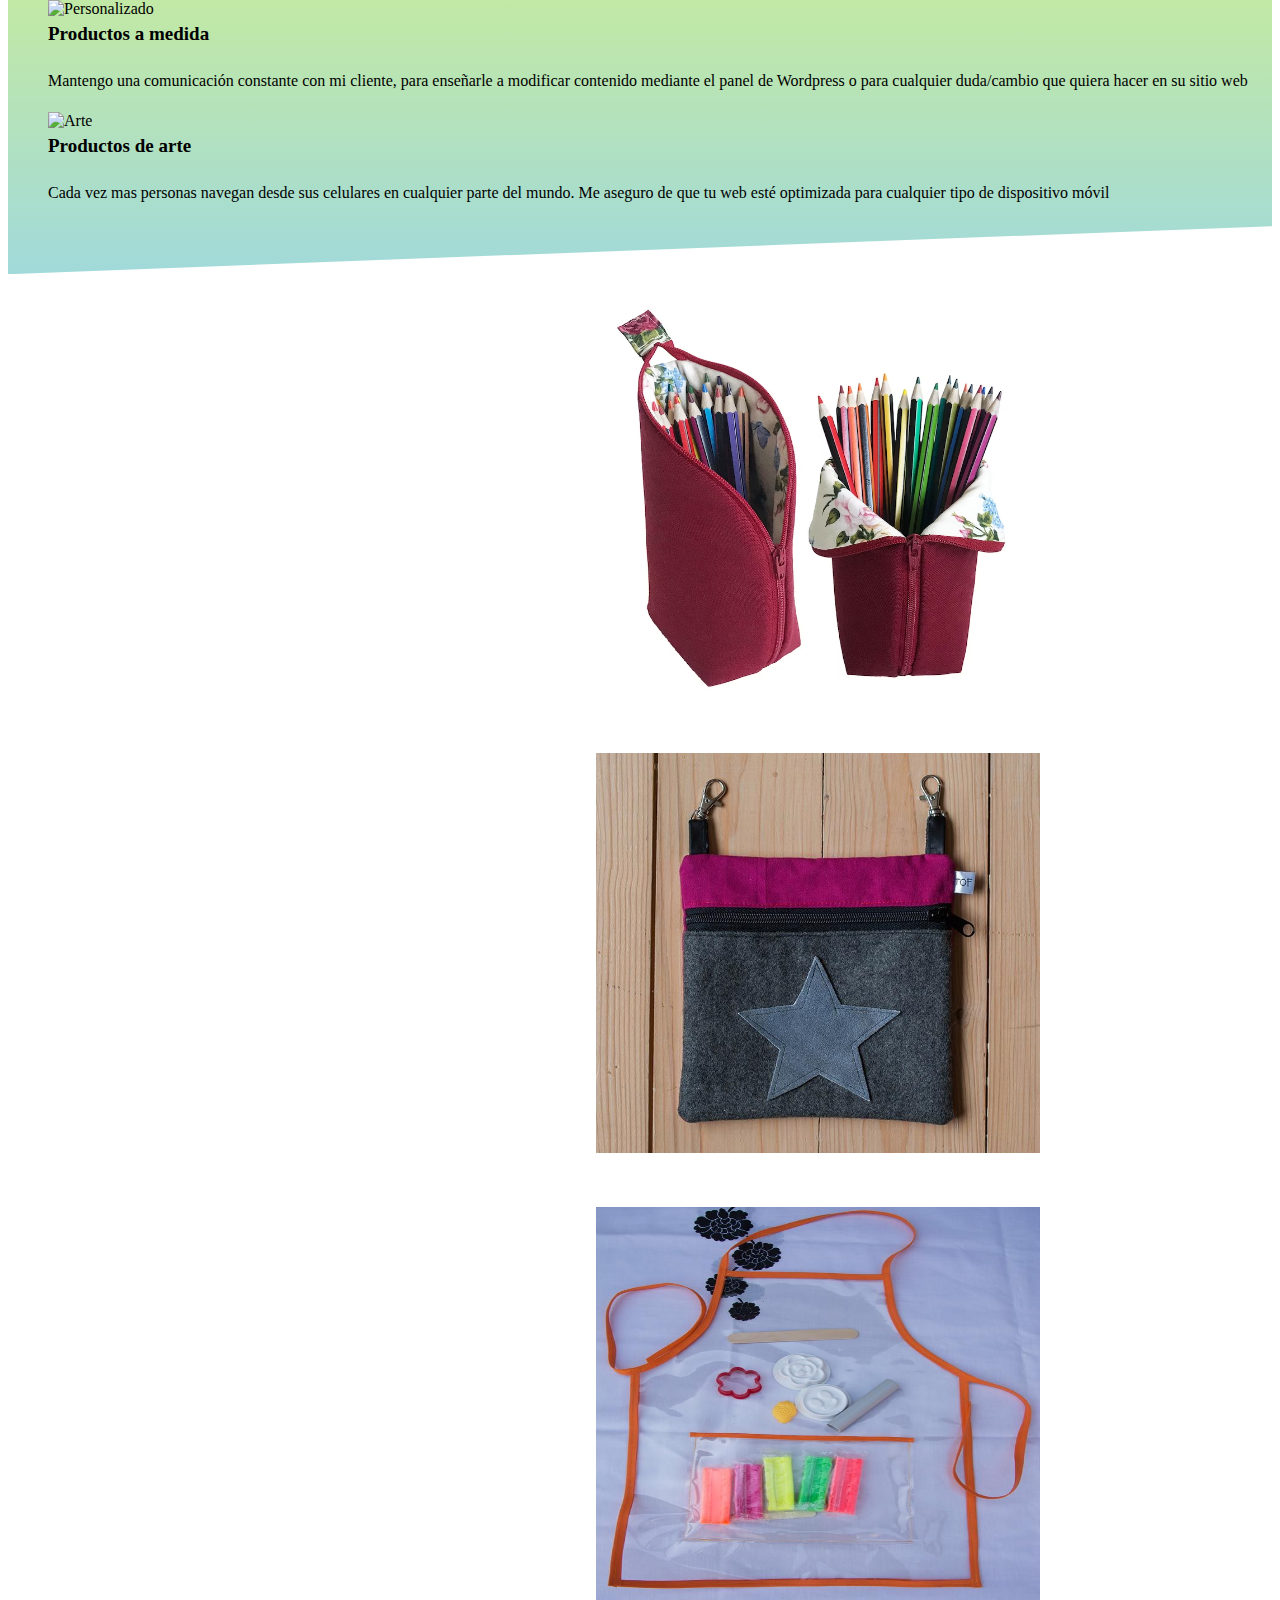
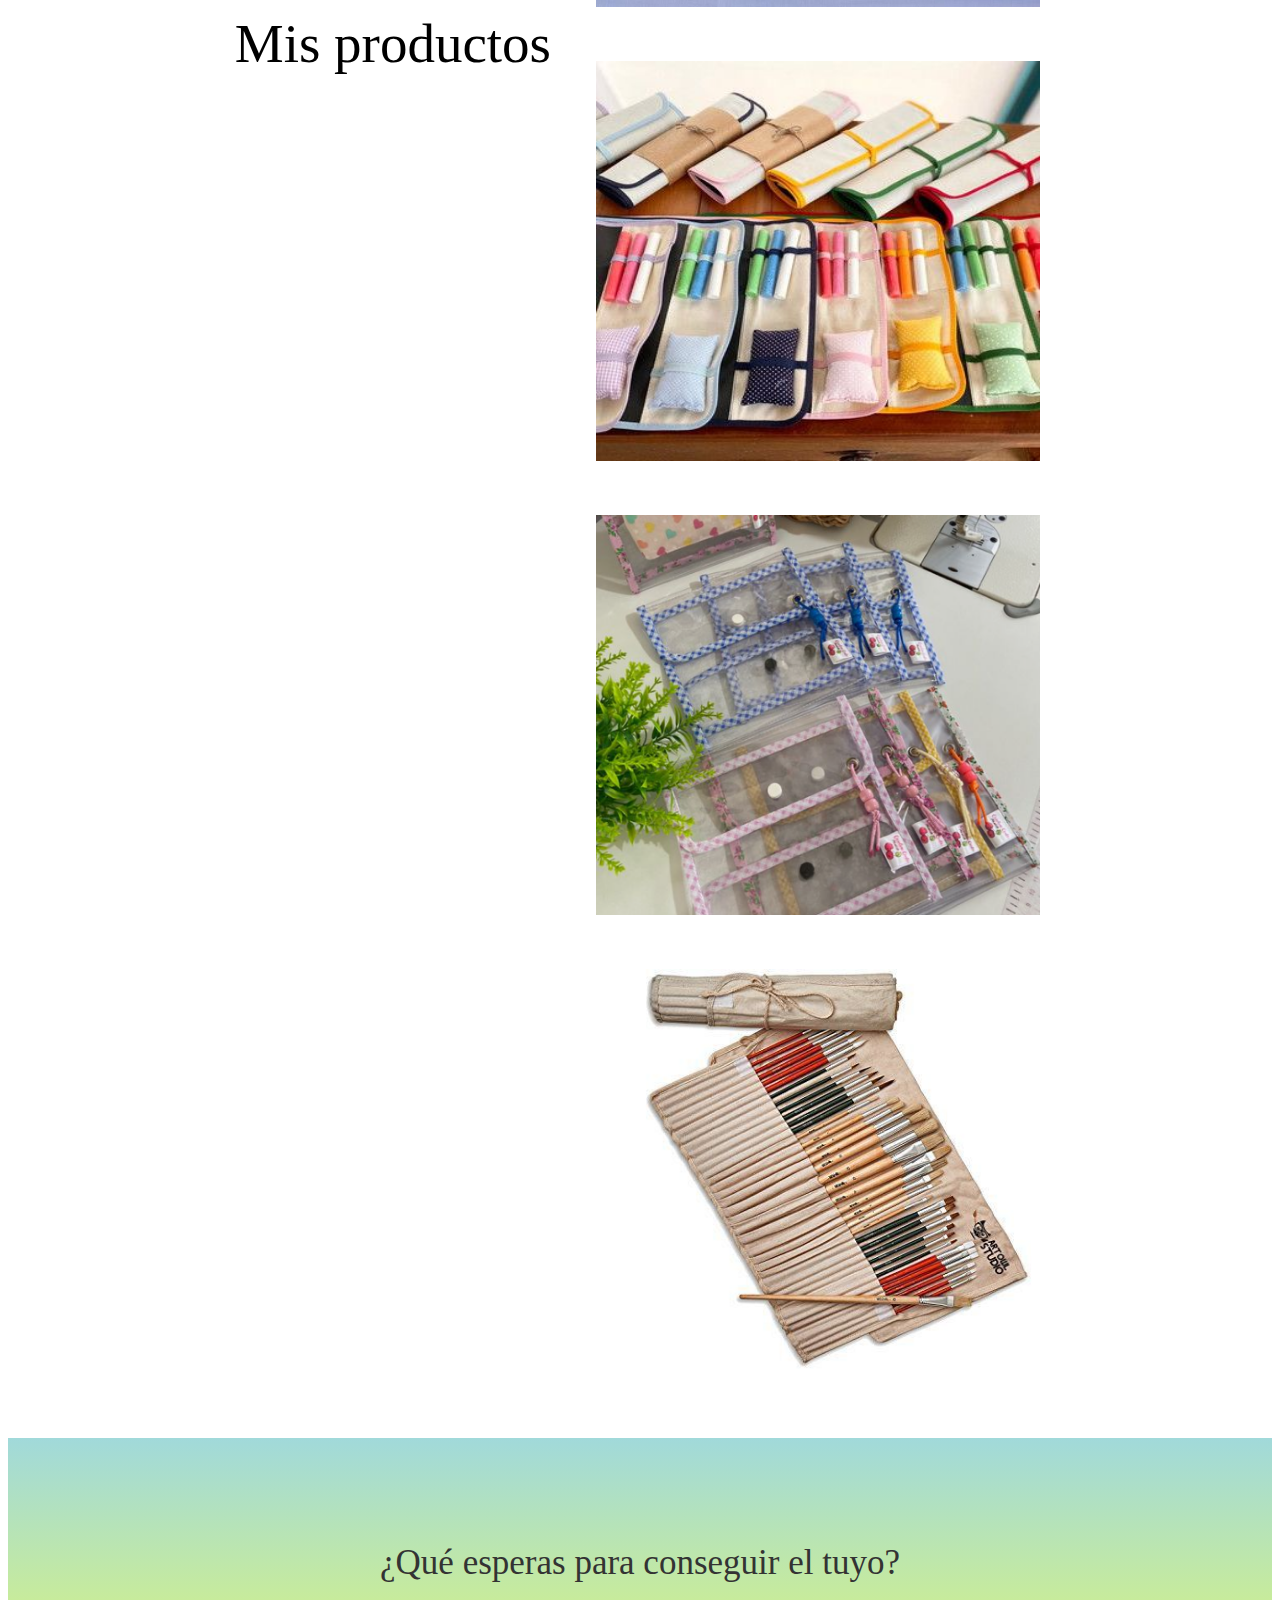
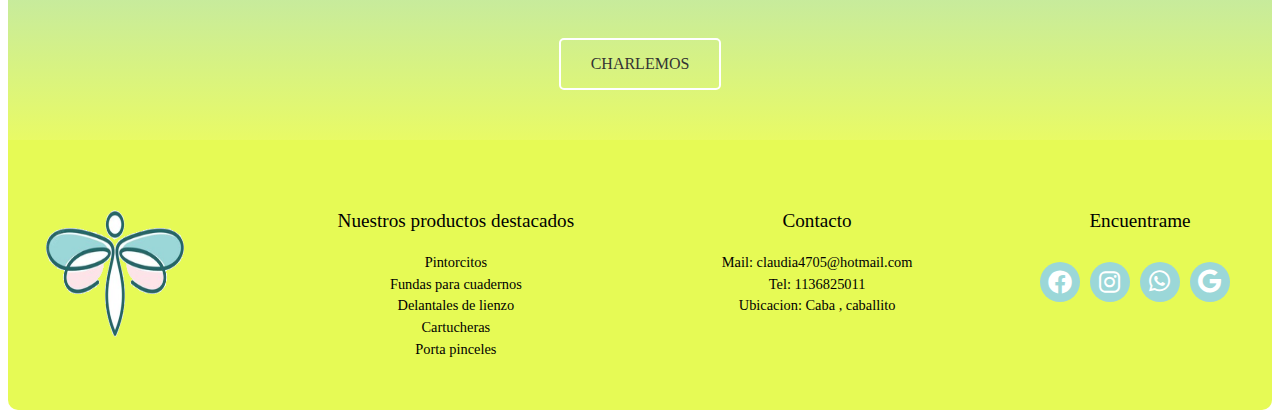
==== commit 3da8cd5a: "Modifique el nav , la seccion de productos" ====
--- a/index.html
+++ b/index.html
@@ -45,17 +45,8 @@
               <li class="nav-item">
                 <a class="nav-link" href="servicios.html">Servicios</a>
               </li>
-              <li class="nav-item dropdown">
-                <a class="nav-link dropdown-toggle" href="productos.html" id="navbarDropdownMenuLink" role="button" data-bs-toggle="dropdown" aria-expanded="false">
-                  Productos
-                </a>
-                <ul class="dropdown-menu" aria-labelledby="navbarDropdownMenuLink">
-                  <li><a class="dropdown-item" href="#">Pintorcitos</a></li>
-                  <li><a class="dropdown-item" href="#">Fundas para cuadernos</a></li>
-                  <li><a class="dropdown-item" href="#">Delantales de lienzo</a></li>
-                  <li><a class="dropdown-item" href="#">Cartucheras</a></li>
-                  <li><a class="dropdown-item" href="#">Porta pinceles</a></li>
-                </ul>
+              <li class="nav-item">
+                <a class="nav-link" href="productos.html">Productos</a>
               </li>
               <li class="nav-item">
                 <a class="nav-link" href="contacto.html">Contacto</a>
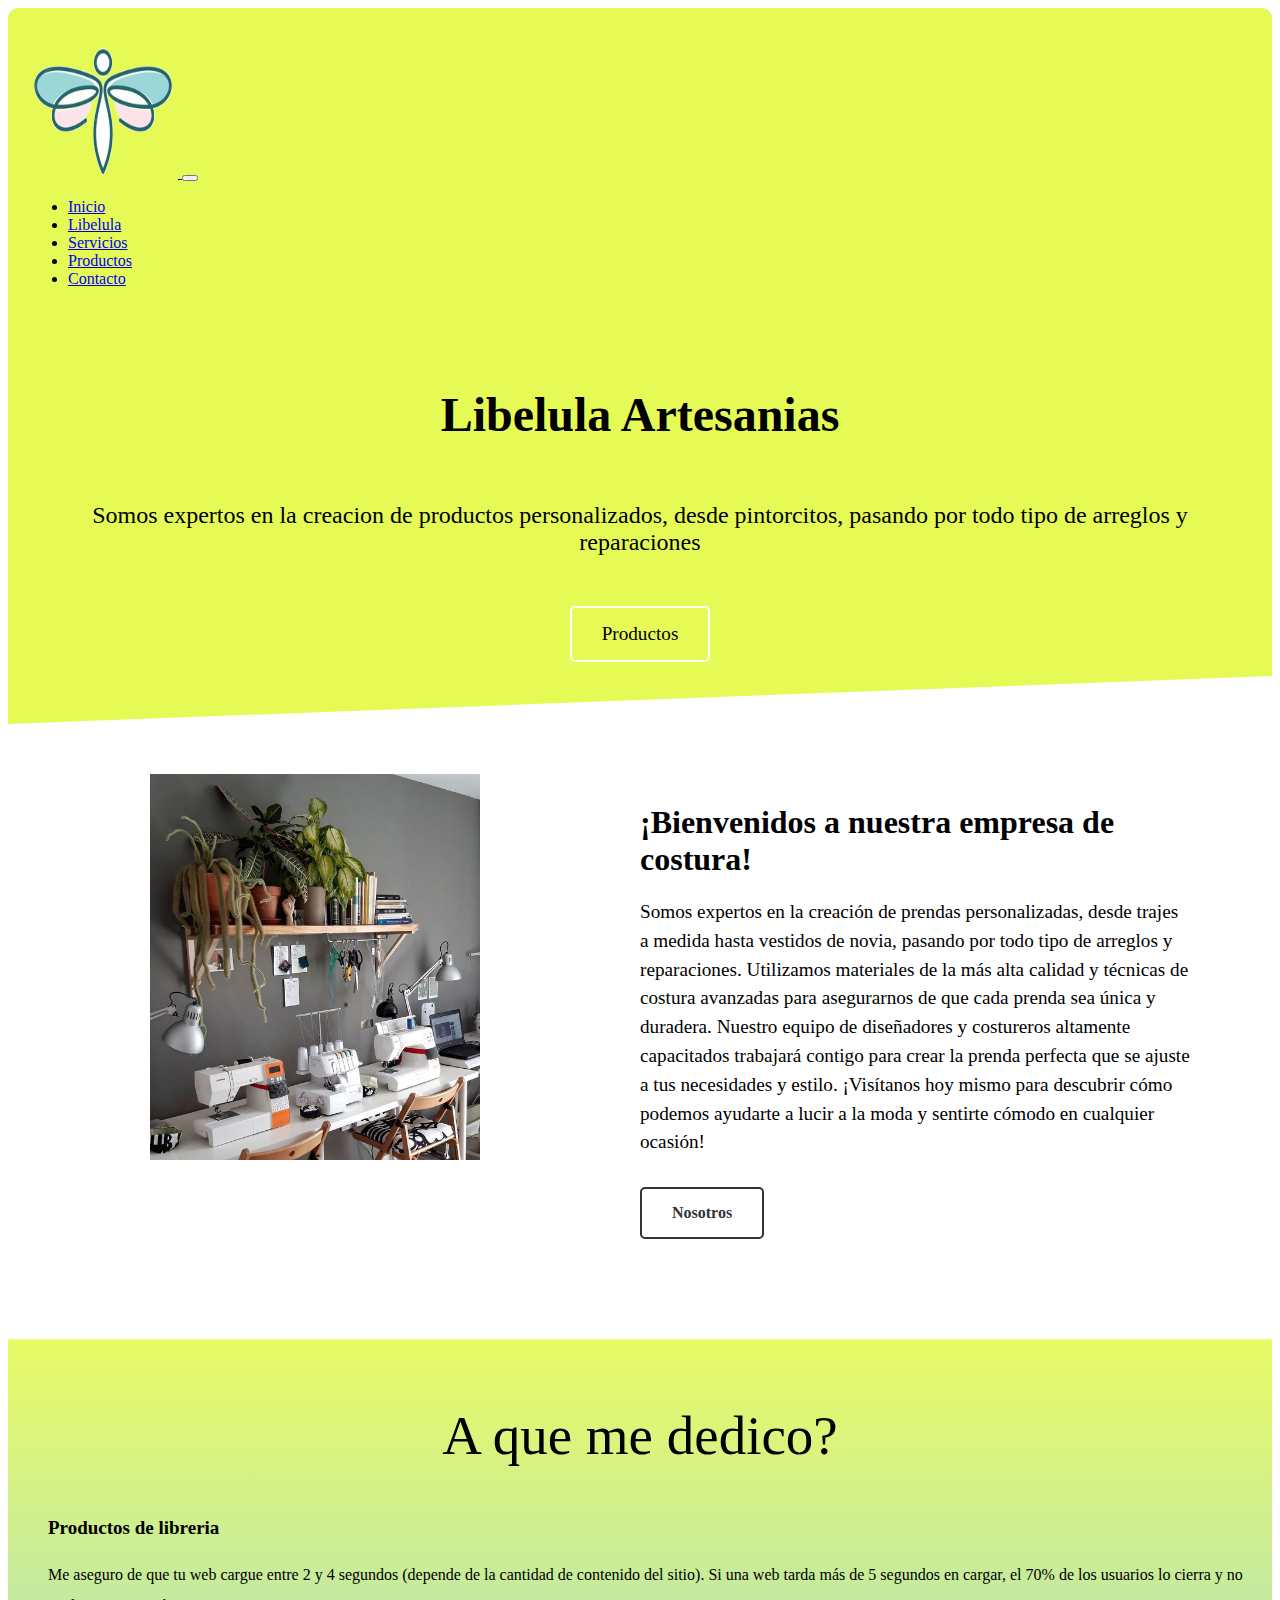
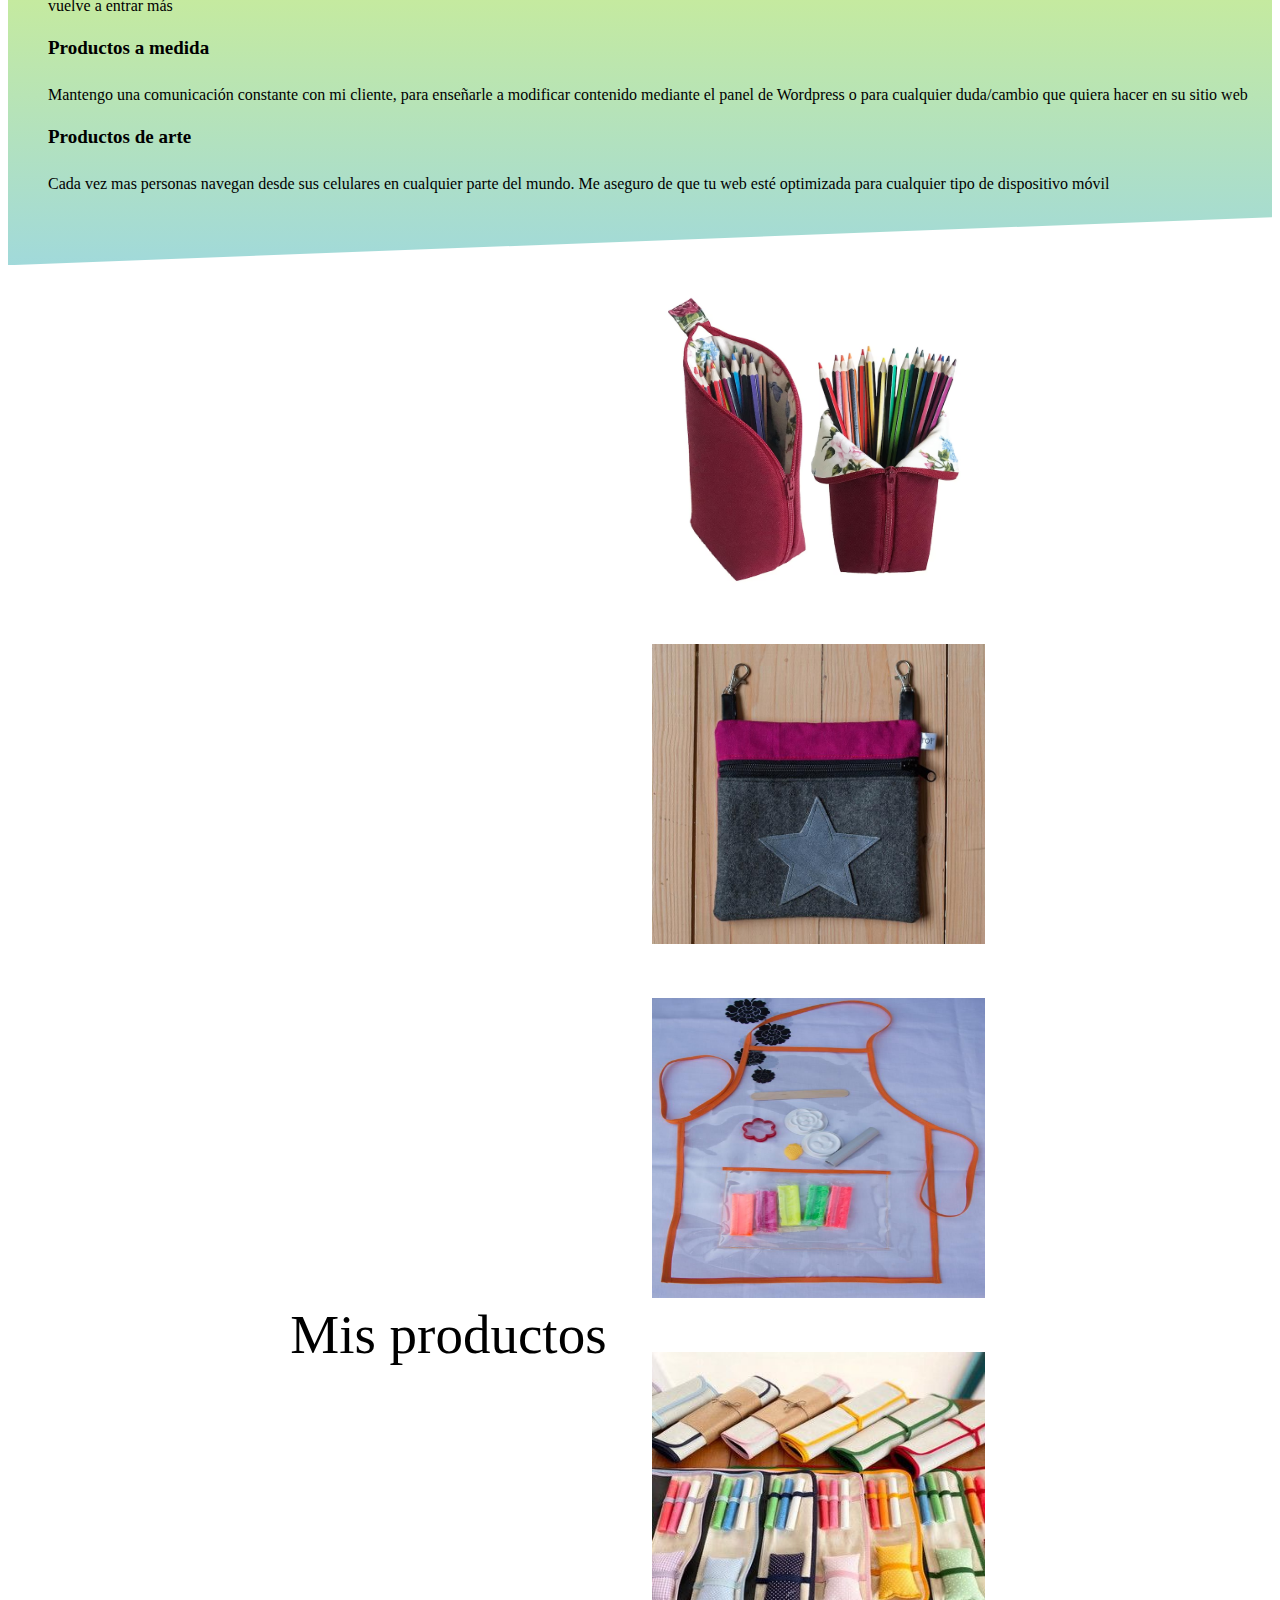
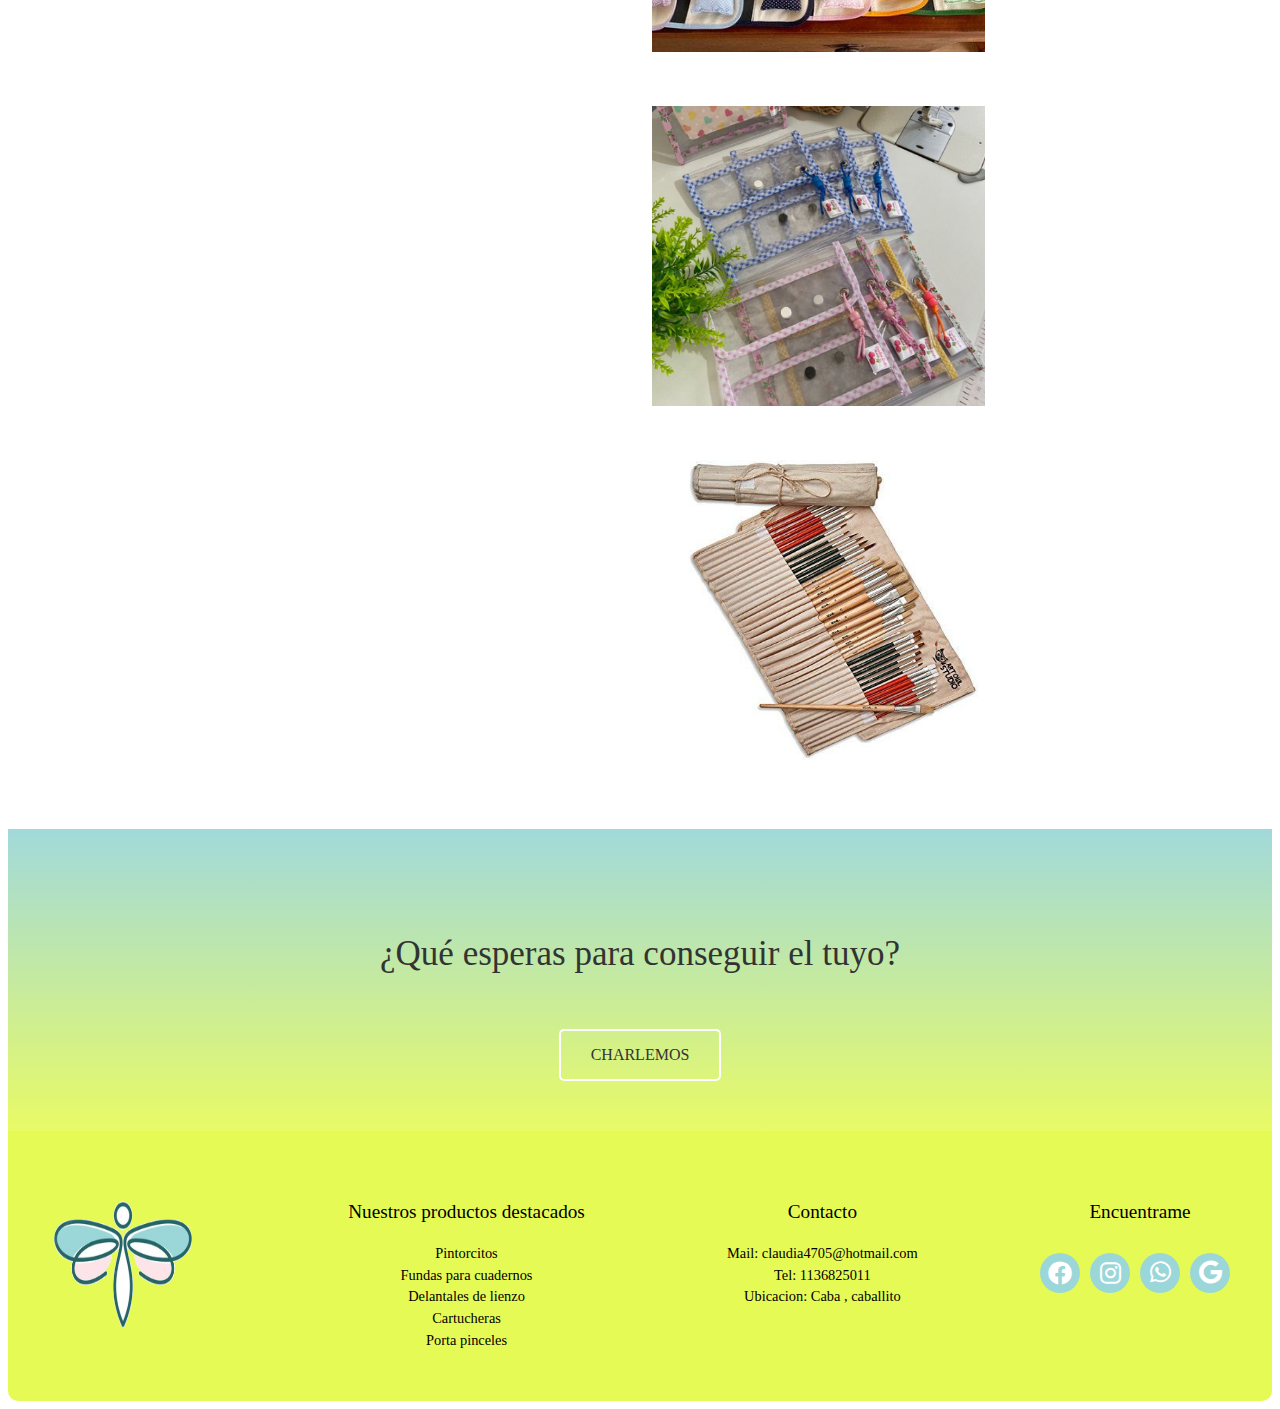
==== commit 1d2b1296: "Modifique version responsive del footer" ====
--- a/index.html
+++ b/index.html
@@ -18,6 +18,8 @@
     <link rel="stylesheet" href="./fonts/fontawesome-free-6.3.0-web/css/all.css">
     <!-- google fonts tipografia del logo-->
     <link rel="stylesheet" href="https://fonts.googleapis.com/css2?family=Crimson+Pro">
+    <!-- Animate CSS -->
+    <link  rel="stylesheet"  href="https://cdnjs.cloudflare.com/ajax/libs/animate.css/4.1.1/animate.min.css"/>
     <!-- Bootstrap -->
     <link href="https://cdn.jsdelivr.net/npm/bootstrap@5.1.3/dist/css/bootstrap.min.css" rel="stylesheet" integrity="sha384-1BmE4kWBq78iYhFldvKuhfTAU6auU8tT94WrHftjDbrCEXSU1oBoqyl2QvZ6jIW3" crossorigin="anonymous">
     
@@ -89,21 +91,21 @@
       <div class="row">
         <div class="col-lg-4 col-md-6 col-sm-12">
           <ul>
-            <li><img src="imagenes/velocidad.png" alt="Libreria"></li>
+            <li><i class="#"></i></li>
             <li>Productos de libreria</li>
             <li>Me aseguro de que tu web cargue entre 2 y 4 segundos (depende de la cantidad de contenido del sitio). Si una web tarda más de 5 segundos en cargar, el 70% de los usuarios lo cierra y no vuelve a entrar más</li>
           </ul>
         </div>
         <div class="col-lg-4 col-md-6 col-sm-12">
           <ul>
-            <li><img src="imagenes/mantenimiento.png" alt="Personalizado"></li>
+            <li><i class="#"></i></li>
             <li>Productos a medida</li>
             <li>Mantengo una comunicación constante con mi cliente, para enseñarle a modificar contenido mediante el panel de Wordpress o para cualquier duda/cambio que quiera hacer en su sitio web</li>
           </ul>
         </div>
         <div class="col-lg-4 col-md-6 col-sm-12">
           <ul>
-            <li><img src="imagenes/mobile2.png" alt="Arte"></li>
+            <li><i class="#"></i></li>
             <li>Productos de arte</li>
             <li>Cada vez mas personas navegan desde sus celulares en cualquier parte del mundo. Me aseguro de que tu web esté optimizada para cualquier tipo de dispositivo móvil</li>
           </ul>
@@ -157,7 +159,7 @@
   <footer id="footer">
     <div class="contenedor">
       <div class="left-column">
-        <img src="./img/Logo1.png" alt="Logo de la empresa" width="150" height="150">
+        <img  src="./img/Logo1.png" alt="Logo de la empresa" width="150" height="150">
       </div>
       <div class="center-column">
         <h3>Nuestros productos destacados</h3>
--- a/css/style.css
+++ b/css/style.css
@@ -13,6 +13,8 @@
   font-size: 55px;
   font-weight: normal;
 }
+
+
 
   /* HERO */
 #hero {
@@ -34,8 +36,11 @@
     
   }
   #hero h1 {
-    font-size: 3em;
+    font-size: 8rem;
     margin: 0 0 50px 0;
+    display:inline-block; 
+    animation:headShake;
+    animation-duration: 5s;
    
   }
   #hero p {
@@ -77,7 +82,7 @@
     text-align: center;
   }
   #features .left-column img {
-    width: 60%;
+    width: 100%;
     height: auto;
     margin-bottom: 20px;
   }
@@ -85,6 +90,7 @@
     width: 50%;
     text-align: left;
     padding: 0 20px;
+    margin: 30px;
   }
   #features h2 {
     font-size: 2em;
@@ -119,7 +125,7 @@
 
   #galeria img{
     width: 100%;
-    height: 400px;
+    height: 300px;
     transition: transform 0.2s;
 }
 
@@ -141,6 +147,8 @@
   font-size: 35px;
   color: #333;
   padding: 20px;
+  animation: shakeY;
+  animation-duration: 5s;
 }
 
 #que-esperas a {
@@ -217,7 +225,7 @@
   }
   #footer .contenedor {
     display: flex;
-    align-items: flex-start;
+    align-items: center;
     justify-content: space-between;
     width: 100%;
     max-width: 1200px;
@@ -226,12 +234,10 @@
   #footer img{
     width: 150px;
     height: 150px;
-    transition: transform 0.2s;
-
-  }
-
-  #footer img:hover {
-    transform: scale(1.1);
+    display: inline-block;
+    margin: 0 0.5rem;
+    animation: swing;
+    animation-duration: 10s;
   }
   #footer h3 {
     font-size: 1.2em;
@@ -295,16 +301,32 @@
   @media screen and (max-width: 600px){
     .contenedor{
       flex-direction: column;
+      justify-content: center;
+      align-items: center;
+    }
+
+    #footer img{
+      margin-left: 150px;
+    }
+
+    .social-column{
+      margin-left: 120px;
+    }
+
+    #footer .center-column{
+      margin-left: 70px;
+    }
+
+    #footer .right-column{
+      margin-left: 120px;
+    }
+
+
+
+
+  }
+
       
-    }
-
-     .contenedor center-column{
-      flex-basis: 100%;
-    }
-
-  }
-
-      
 
 
 
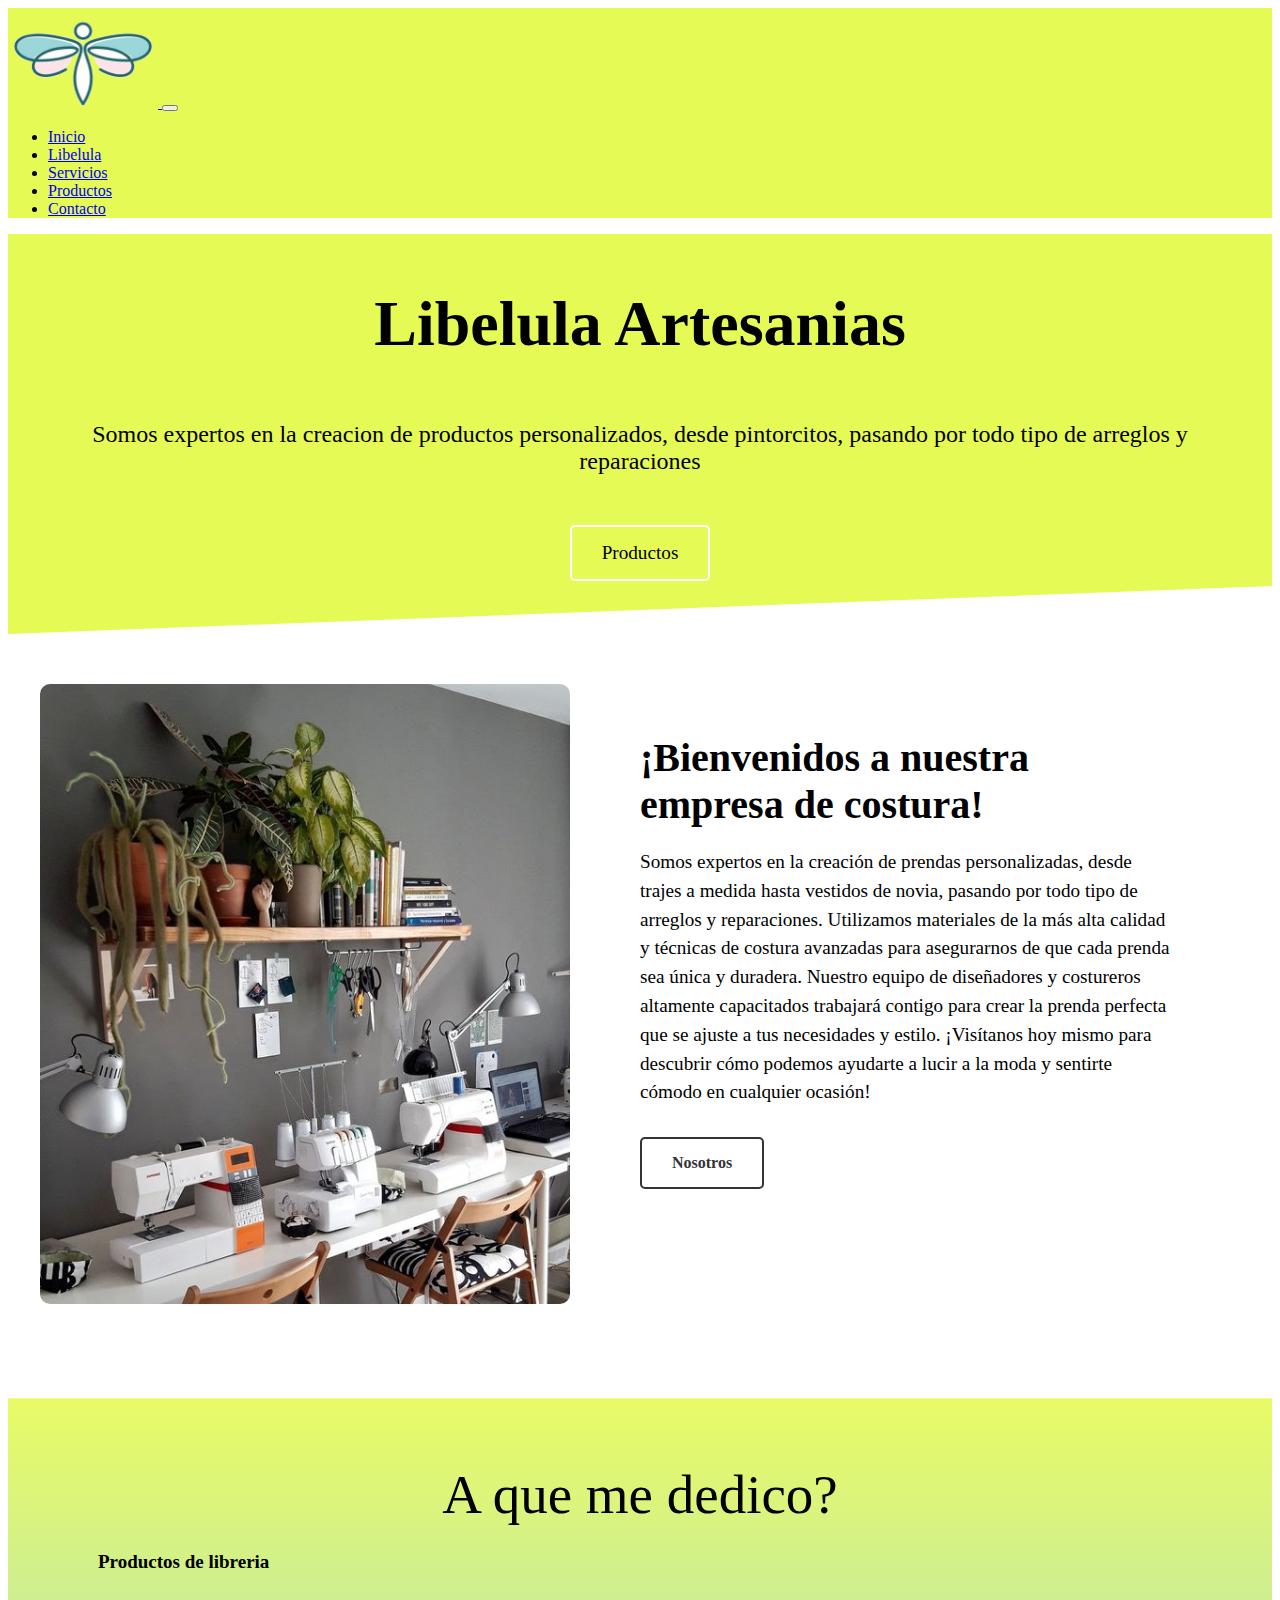
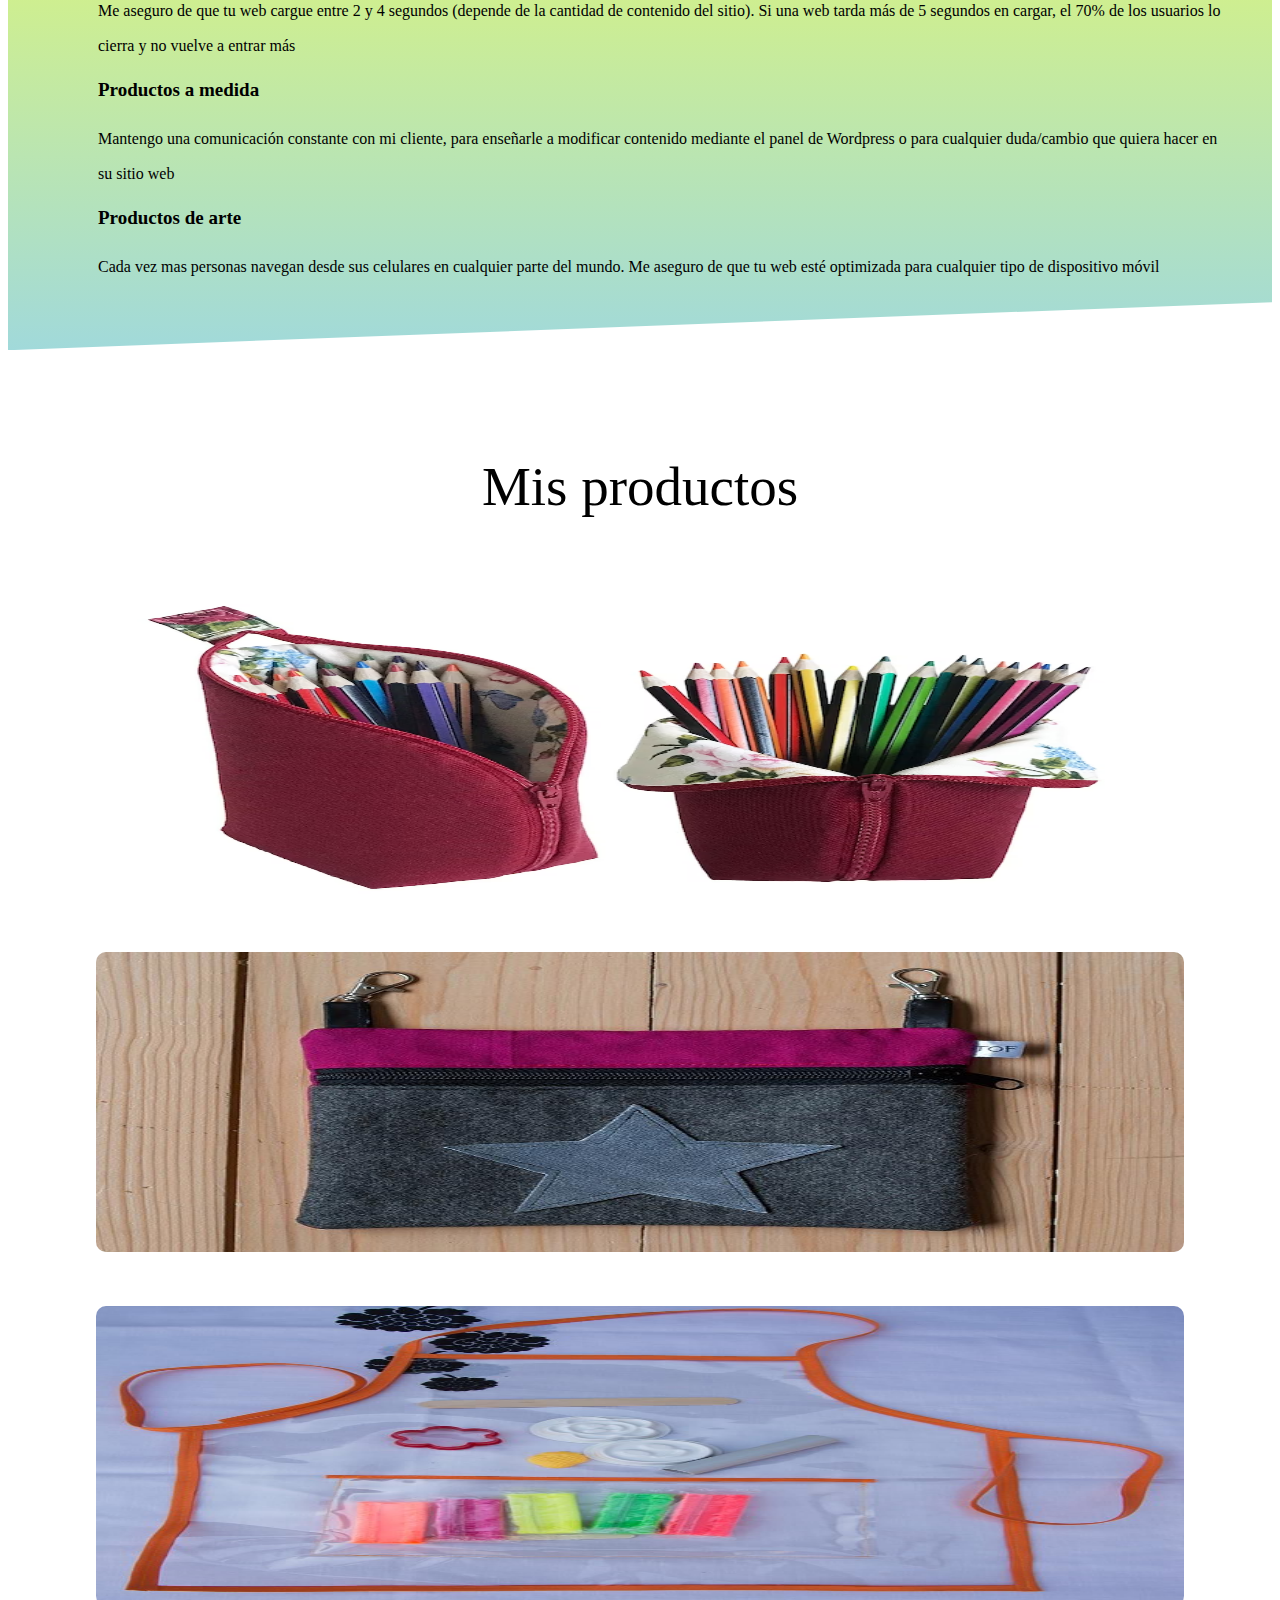
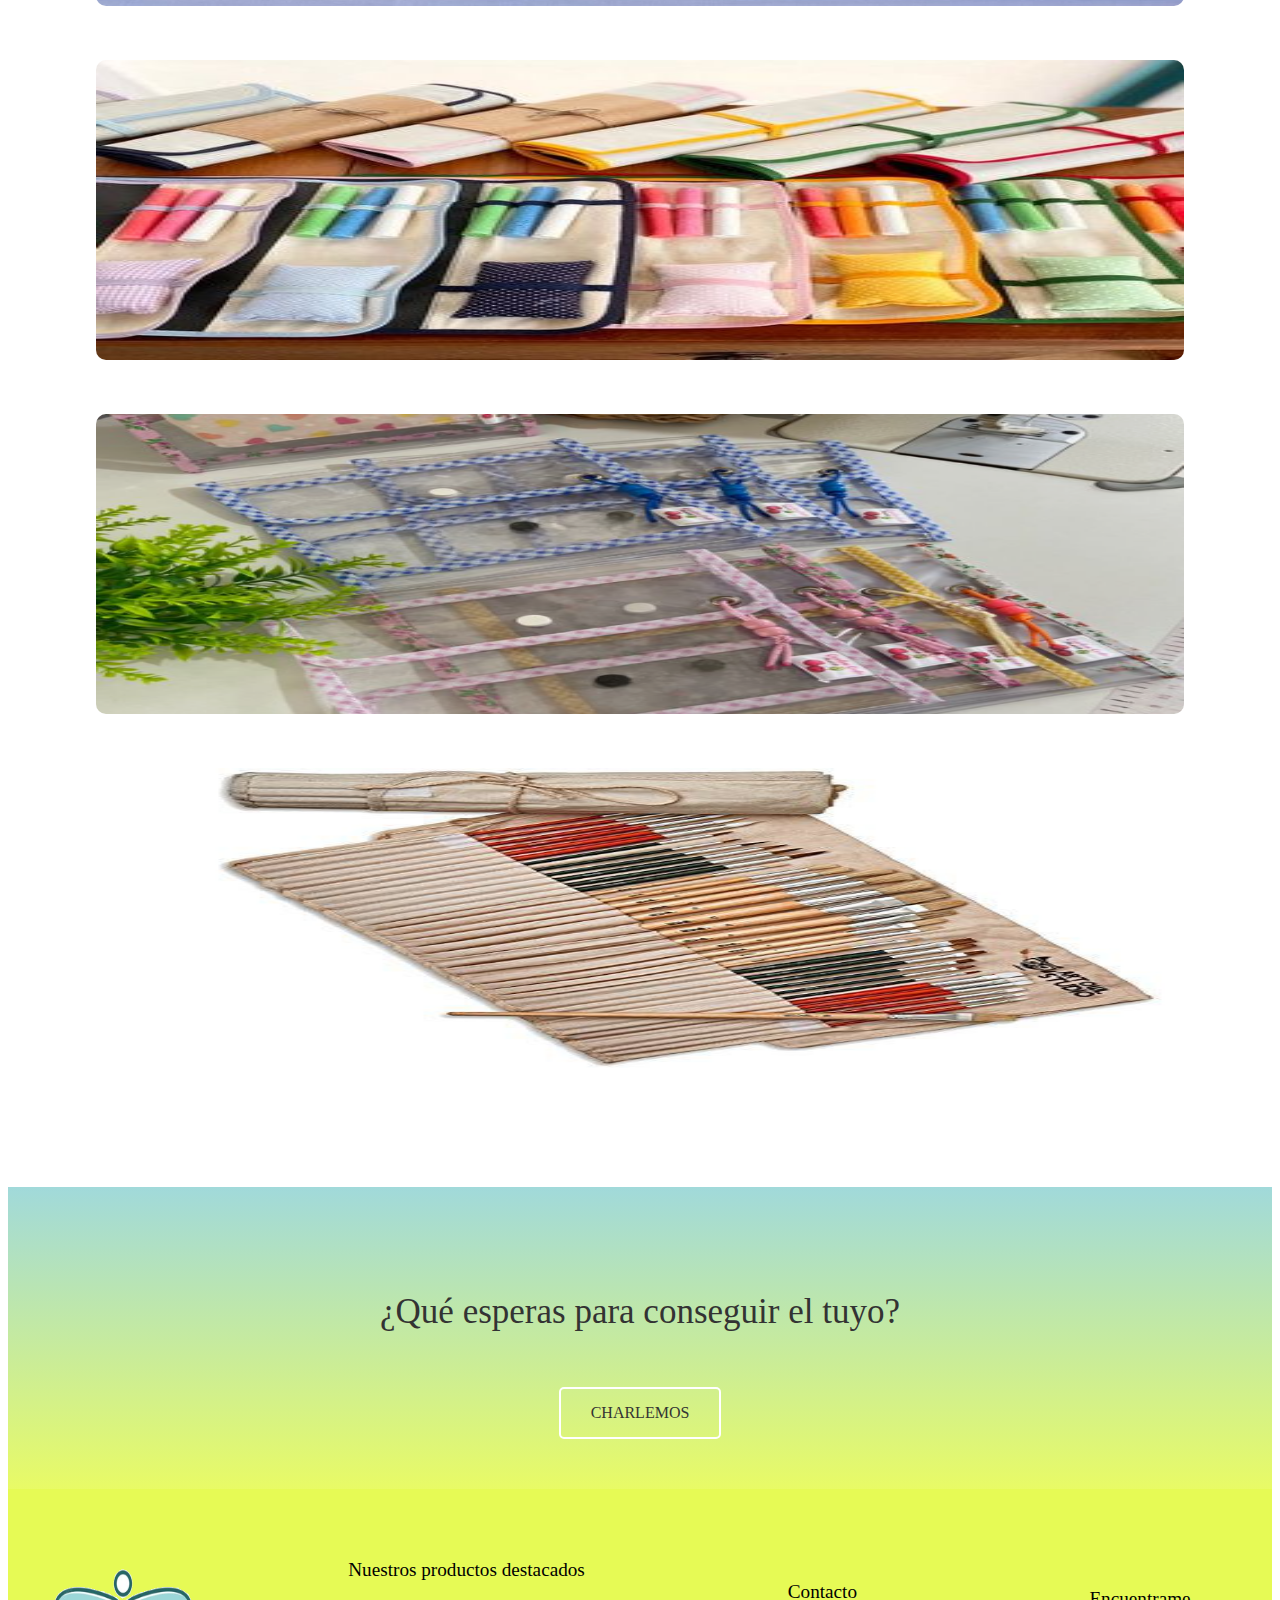
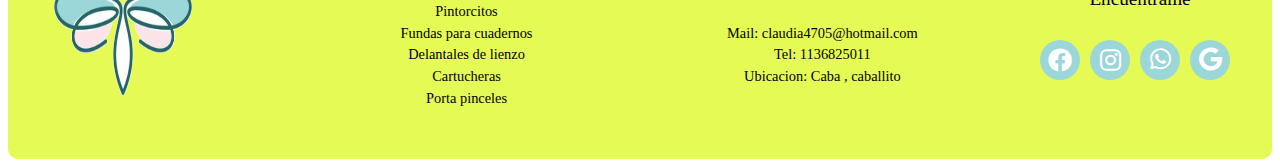
==== commit fdf6a0ab: "agrego proyecto finalizado" ====
--- a/index.html
+++ b/index.html
@@ -8,10 +8,7 @@
     <meta name="keywords" content="pintorcitos, fundas para cuadernos, delantales de lienzo, cartucheras, porta pinceles">
     <meta name="author" content="Soldano Nicolas">
     <meta http-equiv="refresh" content="30">
-    <!-- CSS -->
-    <link rel="stylesheet" href="./css/style.css">
-    <!-- SASS -->
-    <link rel="stylesheet" href="./scss/main.css">
+  
     <!-- FAVICON -->
     <link rel="shortcut icon" href="./img/Logo1.png" type="image/x-icon">
     <!-- fontawesome iconos -->
@@ -22,6 +19,8 @@
     <link  rel="stylesheet"  href="https://cdnjs.cloudflare.com/ajax/libs/animate.css/4.1.1/animate.min.css"/>
     <!-- Bootstrap -->
     <link href="https://cdn.jsdelivr.net/npm/bootstrap@5.1.3/dist/css/bootstrap.min.css" rel="stylesheet" integrity="sha384-1BmE4kWBq78iYhFldvKuhfTAU6auU8tT94WrHftjDbrCEXSU1oBoqyl2QvZ6jIW3" crossorigin="anonymous">
+    <!-- SASS -->
+    <link rel="stylesheet" href="./css/main.css">
     
     
     <title>Libelula Artesanias</title>
@@ -31,7 +30,7 @@
     <header>
       <nav class="navbar navbar-expand-lg navbar-light" style="background-color: #e6fa55;">
         <div class="container-fluid">
-          <a class="navbar-brand" href="index.html"><img src="./img/Logo1.png" alt="Libelula artesanias" width="150px" height="150px">
+          <a class="navbar-brand" href="index.html"><img src="./img/Logo1.png" alt="logo-libelula-artesanias" width="150px" height="100px">
           </a>
           <button class="navbar-toggler" type="button" data-bs-toggle="collapse" data-bs-target="#navbarNavDropdown" aria-controls="navbarNavDropdown" aria-expanded="false" aria-label="Toggle navigation">
             <span class="navbar-toggler-icon"></span>
@@ -73,7 +72,7 @@
   <section id="features">
     <div class="contenedor">
       <div class="left-column">
-        <img src="./img/stan.jpg" alt="Imagen de ejemplo">
+        <img src="./img/stan.jpg" alt="nuestro-taller">
       </div>
       <div class="right-column">
         <h2>¡Bienvenidos a nuestra empresa de costura!</h2>
@@ -125,22 +124,22 @@
     
     <div class="row">
       <div class="col-lg-4 col-md-6 col-sm-12">
-        <img src="./img/img1.png" alt="Galeria de imagenes">
-    </div>
-      <div class="col-lg-4 col-md-6 col-sm-12">
-      <img src="./img/img2.jpeg" alt="Galeria de imagenes">
-    </div>
-      <div class="col-lg-4 col-md-6 col-sm-12">
-      <img src="img/img3.jpg" alt="Galeria de imagenes">
+        <img src="./img/img1.png" alt="pinceleros">
+    </div>
+      <div class="col-lg-4 col-md-6 col-sm-12">
+      <img src="./img/img2.jpeg" alt="morrales">
+    </div>
+      <div class="col-lg-4 col-md-6 col-sm-12">
+      <img src="img/img3.jpg" alt="pintorcitos">
     </div>
      <div class="col-lg-4 col-md-6 col-sm-12">
-      <img src="img/img8.jpg" alt="Galeria de imagenes">
-    </div>
-      <div class="col-lg-4 col-md-6 col-sm-12">
-      <img src="img/img5.png" alt="Galeria de imagenes">
+      <img src="img/img8.jpg" alt="porta-utiles">
+    </div>
+      <div class="col-lg-4 col-md-6 col-sm-12">
+      <img src="img/img5.png" alt="fundas-cuadernos">
     </div>
      <div class="col-lg-4 col-md-6 col-sm-12">
-      <img src="img/img9.jpeg" alt="Galeria de imagenes">
+      <img src="img/img9.jpeg" alt="porta-pinceles">
     </div>
     </div>
 
--- a/css/main.css
+++ b/css/main.css
@@ -0,0 +1,436 @@
+/* vars */
+#hero, #features, #galeria, #que-esperas, #mi-trabajo, #contacto, #footer {
+  padding: 50px;
+}
+
+.contenedor {
+  max-width: 1280px;
+  width: 90%;
+  margin: auto;
+}
+
+h3 {
+  text-align: center;
+  font-size: 55px;
+  font-weight: normal;
+}
+
+#hero {
+  display: flex;
+  flex-direction: column;
+  align-items: center;
+  justify-content: center;
+  min-height: 300px;
+  background-color: #e6fa55;
+  color: black;
+  text-align: center;
+  padding: 50px 20px;
+  -webkit-clip-path: polygon(0% 0%, 100% 0%, 100% calc(100% - 3rem), 0 100%);
+          clip-path: polygon(0% 0%, 100% 0%, 100% calc(100% - 3rem), 0 100%);
+}
+
+#hero h1 {
+  font-size: 4rem;
+  margin: 0 0 50px 0;
+  display: inline-block;
+  animation: headShake;
+  animation-duration: 5s;
+}
+
+#hero p {
+  font-size: 1.5em;
+  margin: 10px 0 50px 0;
+}
+
+#hero .btn {
+  display: inline-block;
+  font-size: 1.2em;
+  padding: 15px 30px;
+  border: 2px solid #fff;
+  border-radius: 5px;
+  color: #fff;
+  text-decoration: none;
+  transition: background-color 0.2s, color 0.2s;
+}
+
+#hero .btn:hover {
+  background-color: #fff;
+  color: #333;
+}
+
+.navbar-brand img {
+  animation: animate__zoomIn;
+  animation-duration: 3s;
+}
+
+#features {
+  display: flex;
+  align-items: center;
+  justify-content: space-between;
+  padding: 50px 20px;
+}
+
+#features .contenedor {
+  display: flex;
+  width: 100%;
+  max-width: 1200px;
+  margin: 0 auto;
+}
+
+#features .left-column {
+  width: 50%;
+  text-align: center;
+}
+
+#features .left-column img {
+  width: 100%;
+  height: auto;
+  margin-bottom: 20px;
+  border-radius: 10px;
+}
+
+#features .right-column {
+  width: 50%;
+  text-align: left;
+  padding: 0 20px;
+  margin: 50px;
+}
+
+#features h2 {
+  font-size: 2.5em;
+  margin: 0 0 20px;
+}
+
+#features p {
+  font-size: 1.2em;
+  line-height: 1.5;
+  margin: 0;
+}
+
+#features .btn {
+  display: inline-block;
+  font-size: 1em;
+  padding: 15px 30px;
+  border: 2px solid #333;
+  border-radius: 5px;
+  color: #333;
+  text-decoration: none;
+  transition: background-color 0.2s, color 0.2s;
+  margin-top: 30px;
+}
+
+#features .btn:hover {
+  background-color: rgba(155, 215, 216, 0.94);
+  color: #333;
+}
+
+#mi-trabajo {
+  background: linear-gradient(rgba(230, 250, 85, 0.9), rgba(155, 215, 216, 0.94));
+  -webkit-clip-path: polygon(0% 0%, 100% 0%, 100% calc(100% - 3rem), 0 100%);
+          clip-path: polygon(0% 0%, 100% 0%, 100% calc(100% - 3rem), 0 100%);
+  margin-top: 20px;
+  padding-top: 10px;
+}
+
+.contenedor-trabajar {
+  display: flex;
+  flex-wrap: wrap;
+  justify-content: space-around;
+}
+
+#mi-trabajo h3 {
+  text-align: center;
+  font-size: 55px;
+  font-weight: normal;
+  margin-bottom: 25px;
+}
+
+#mi-trabajo .item {
+  width: 30%;
+  text-align: center;
+}
+
+#mi-trabajo ul li {
+  list-style: none;
+}
+
+#mi-trabajo ul li:nth-child(2) {
+  font-weight: bold;
+  font-size: 19px;
+  margin-top: 5px;
+  margin-bottom: 20px;
+}
+
+#mi-trabajo ul li:nth-child(3) {
+  line-height: 35px;
+}
+
+#galeria .col-lg-4 {
+  margin: 0 !important;
+  padding: 25px;
+}
+
+#galeria img {
+  width: 100%;
+  height: 300px;
+  transition: transform 0.2s;
+  border-radius: 10px;
+}
+
+#galeria img:hover {
+  border: 5px solid #f7f7f7;
+  transform: scale(1.1);
+}
+
+#que-esperas {
+  background: linear-gradient(rgba(155, 215, 216, 0.94), rgba(230, 250, 85, 0.9));
+  text-align: center;
+  padding: 50px 0;
+  margin-top: 40px;
+}
+
+#que-esperas h3 {
+  font-size: 35px;
+  color: #333;
+  padding: 20px;
+  animation: shakeY;
+  animation-duration: 5s;
+}
+
+#que-esperas a {
+  display: inline-block;
+  font-size: 1em;
+  padding: 15px 30px;
+  border: 2px solid #fff;
+  border-radius: 5px;
+  color: #333;
+  text-decoration: none;
+  transition: background-color 0.2s, color 0.2s;
+}
+
+#que-esperas a:hover {
+  background-color: #fff;
+  color: #333;
+}
+
+@media screen and (max-width: 600px) {
+  .contenedor {
+    flex-direction: column;
+    justify-content: center;
+    align-items: center;
+    margin: auto;
+  }
+  #features .left-column img {
+    width: 100%;
+    margin-bottom: 30px;
+  }
+  #features .right-column img {
+    width: 12rem;
+    height: auto;
+  }
+  #features .right-column {
+    width: 100%;
+    text-align: center;
+    padding: 0 20px;
+    margin: 50px;
+  }
+  #footer img {
+    justify-content: center;
+    align-items: center;
+    height: 150px;
+  }
+  .social-column {
+    margin: auto;
+  }
+  #footer .center-column {
+    margin: auto;
+  }
+  #footer .right-column {
+    margin: auto;
+  }
+  /* Servicios */
+  .contenedor-servicios {
+    flex-direction: column;
+  }
+  .contenedor-servicios .violeta {
+    height: 300px;
+    width: 100%;
+  }
+}
+#footer {
+  background-color: rgb(230, 250, 85);
+  color: black;
+  text-align: center;
+  padding: 50px 20px;
+  border-radius: 0 0 10px 10px;
+}
+
+#footer .contenedor {
+  display: flex;
+  align-items: center;
+  justify-content: space-between;
+  width: 100%;
+  max-width: 1200px;
+  margin: 0 auto;
+}
+
+#footer img {
+  width: 150px;
+  height: 150px;
+  display: flex;
+  margin: 0 0.5rem;
+  animation: swing;
+  animation-duration: 10s;
+}
+
+#footer h3 {
+  font-size: 1.2em;
+  margin: 20px;
+}
+
+#footer ul {
+  list-style: none;
+  margin: 0;
+  padding: 0;
+}
+
+#footer li {
+  font-size: 0.9em;
+  line-height: 1.5;
+}
+
+#footer a {
+  color: #fff;
+  text-decoration: none;
+  transition: color 0.2s;
+}
+
+#footer a:hover {
+  color: #333;
+}
+
+#footer .fa {
+  font-size: 1.5em;
+  margin: 0 5px;
+}
+
+.social-icons {
+  list-style: none;
+  margin: 0;
+  padding: 0;
+  display: flex;
+  justify-content: center;
+}
+
+.social-icons li {
+  margin-right: 10px;
+  margin-top: 10px;
+}
+
+.social-icons li a {
+  color: #fff;
+  font-size: 24px;
+  transition: color 0.2s;
+  display: block;
+  width: 40px;
+  height: 40px;
+  border-radius: 50%;
+  background-color: rgb(155, 215, 216);
+  text-align: center;
+  line-height: 40px;
+}
+
+.social-icons li a:hover {
+  background-color: #fee2ea;
+  color: #fff;
+}
+
+#contacto form {
+  display: flex;
+  justify-content: space-between;
+  flex-wrap: wrap;
+  width: 77%;
+  margin: auto;
+}
+
+#contacto h3 {
+  text-align: center;
+  font-size: 55px;
+  font-weight: normal;
+  margin-bottom: 50px;
+}
+
+input[type=text], input[type=email] {
+  width: 49%;
+  margin-bottom: 15px;
+  padding: 18px 0;
+  border: 0;
+  border-bottom: 1px solid #5cb8ff;
+  font-size: 17px;
+}
+
+textarea {
+  padding: 18px 0;
+  border: 0;
+  border-bottom: 1px solid #5cb8ff;
+  font-size: 17px;
+  margin-bottom: 40px;
+  width: 100%;
+}
+
+#contacto input[type=submit] {
+  width: 166px;
+  margin: auto;
+}
+
+#whatsapp {
+  position: fixed;
+  top: 80%;
+  right: 1%;
+}
+
+#servicios h3 {
+  margin: 40px;
+}
+
+.contenedor-servicios {
+  display: flex;
+  justify-content: space-around;
+  flex-wrap: wrap;
+  color: #333;
+}
+
+.servicio {
+  width: 24%;
+  padding: 34px 30px 38px 30px;
+  border-radius: 10px;
+  margin-bottom: 40px;
+  position: relative;
+}
+
+.servicio h4 {
+  font-size: 30px;
+  margin: 0;
+  margin-bottom: 30px;
+}
+
+.servicio p {
+  margin-bottom: 50px;
+  height: 194px;
+  font-size: 20px;
+}
+
+.contenedor-servicios .violeta {
+  background: linear-gradient(rgba(216, 243, 129, 0.94), rgba(255, 255, 255, 0.9));
+  box-shadow: 0 12px 30px 0 rgba(80, 85, 223, 0.37);
+}
+
+.ondas {
+  position: absolute;
+  left: 0;
+  bottom: 0;
+}
+
+.icono {
+  float: right;
+}/*# sourceMappingURL=main.css.map */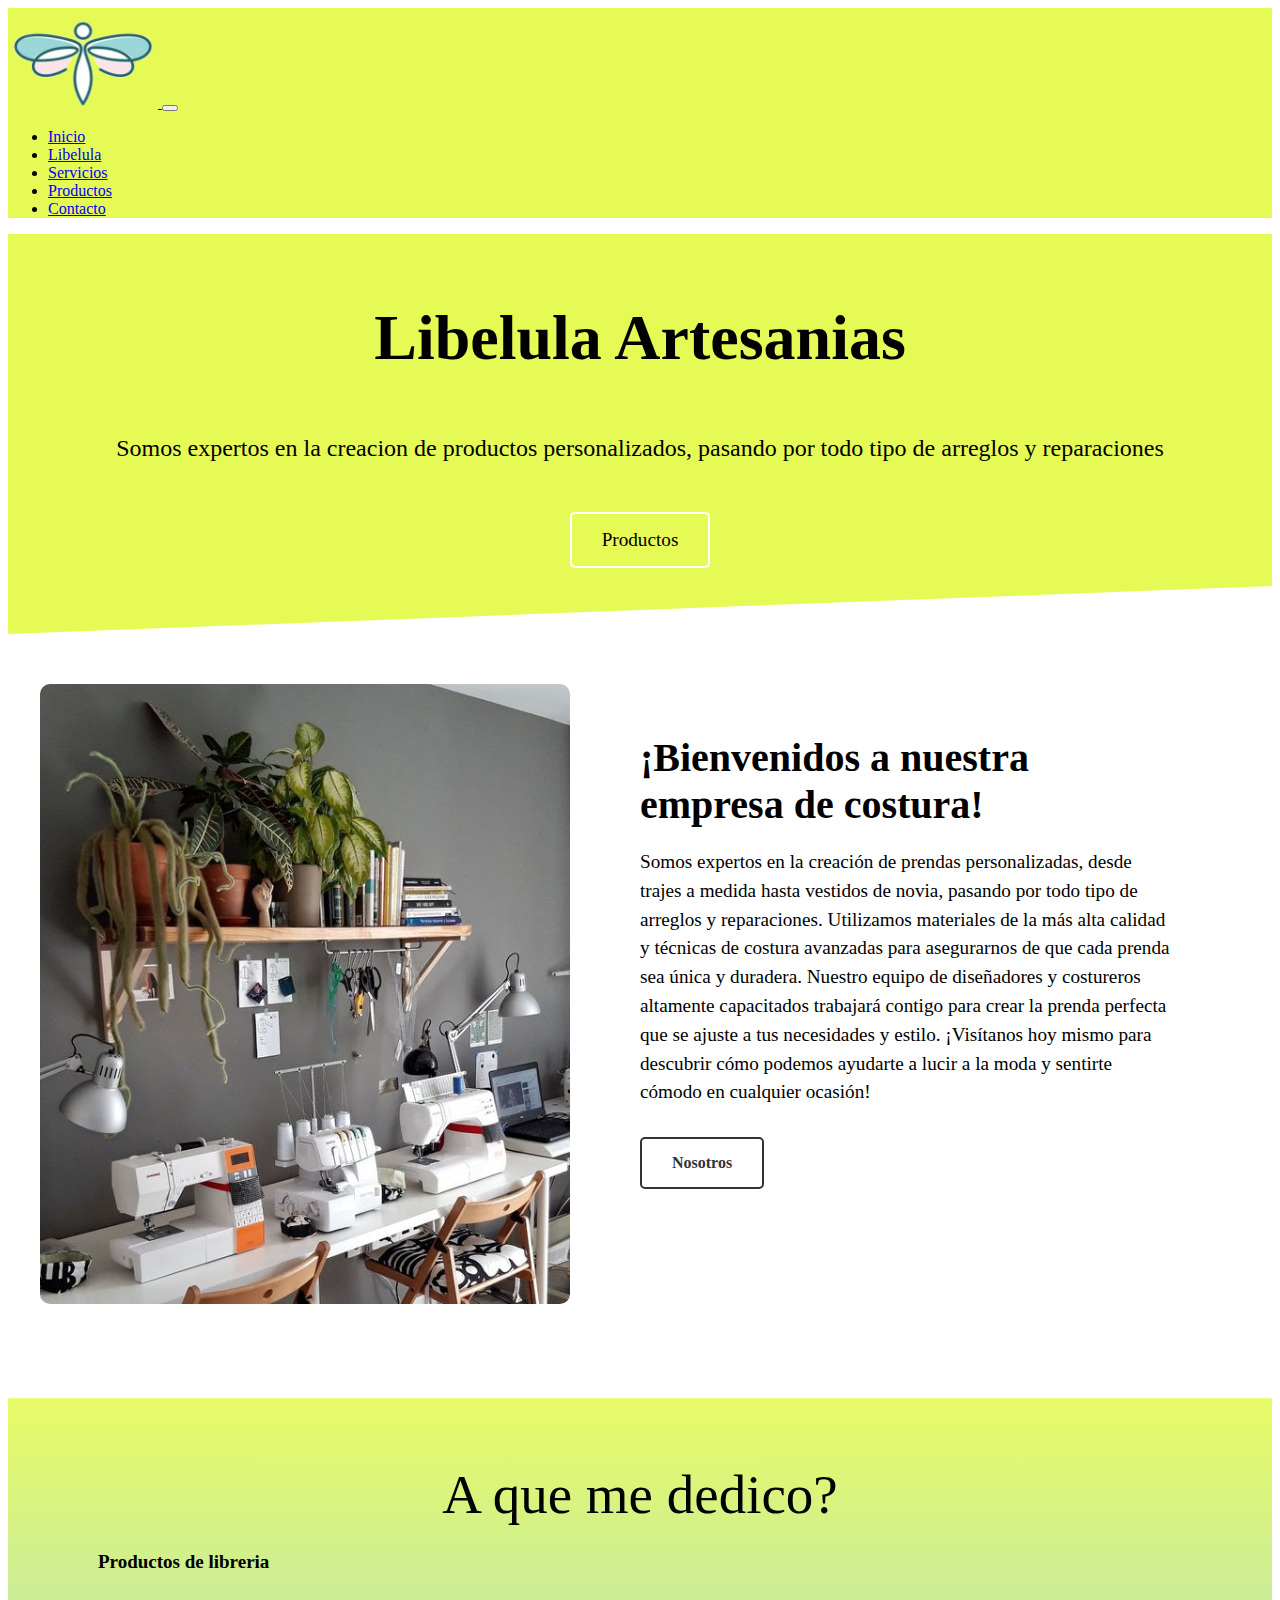
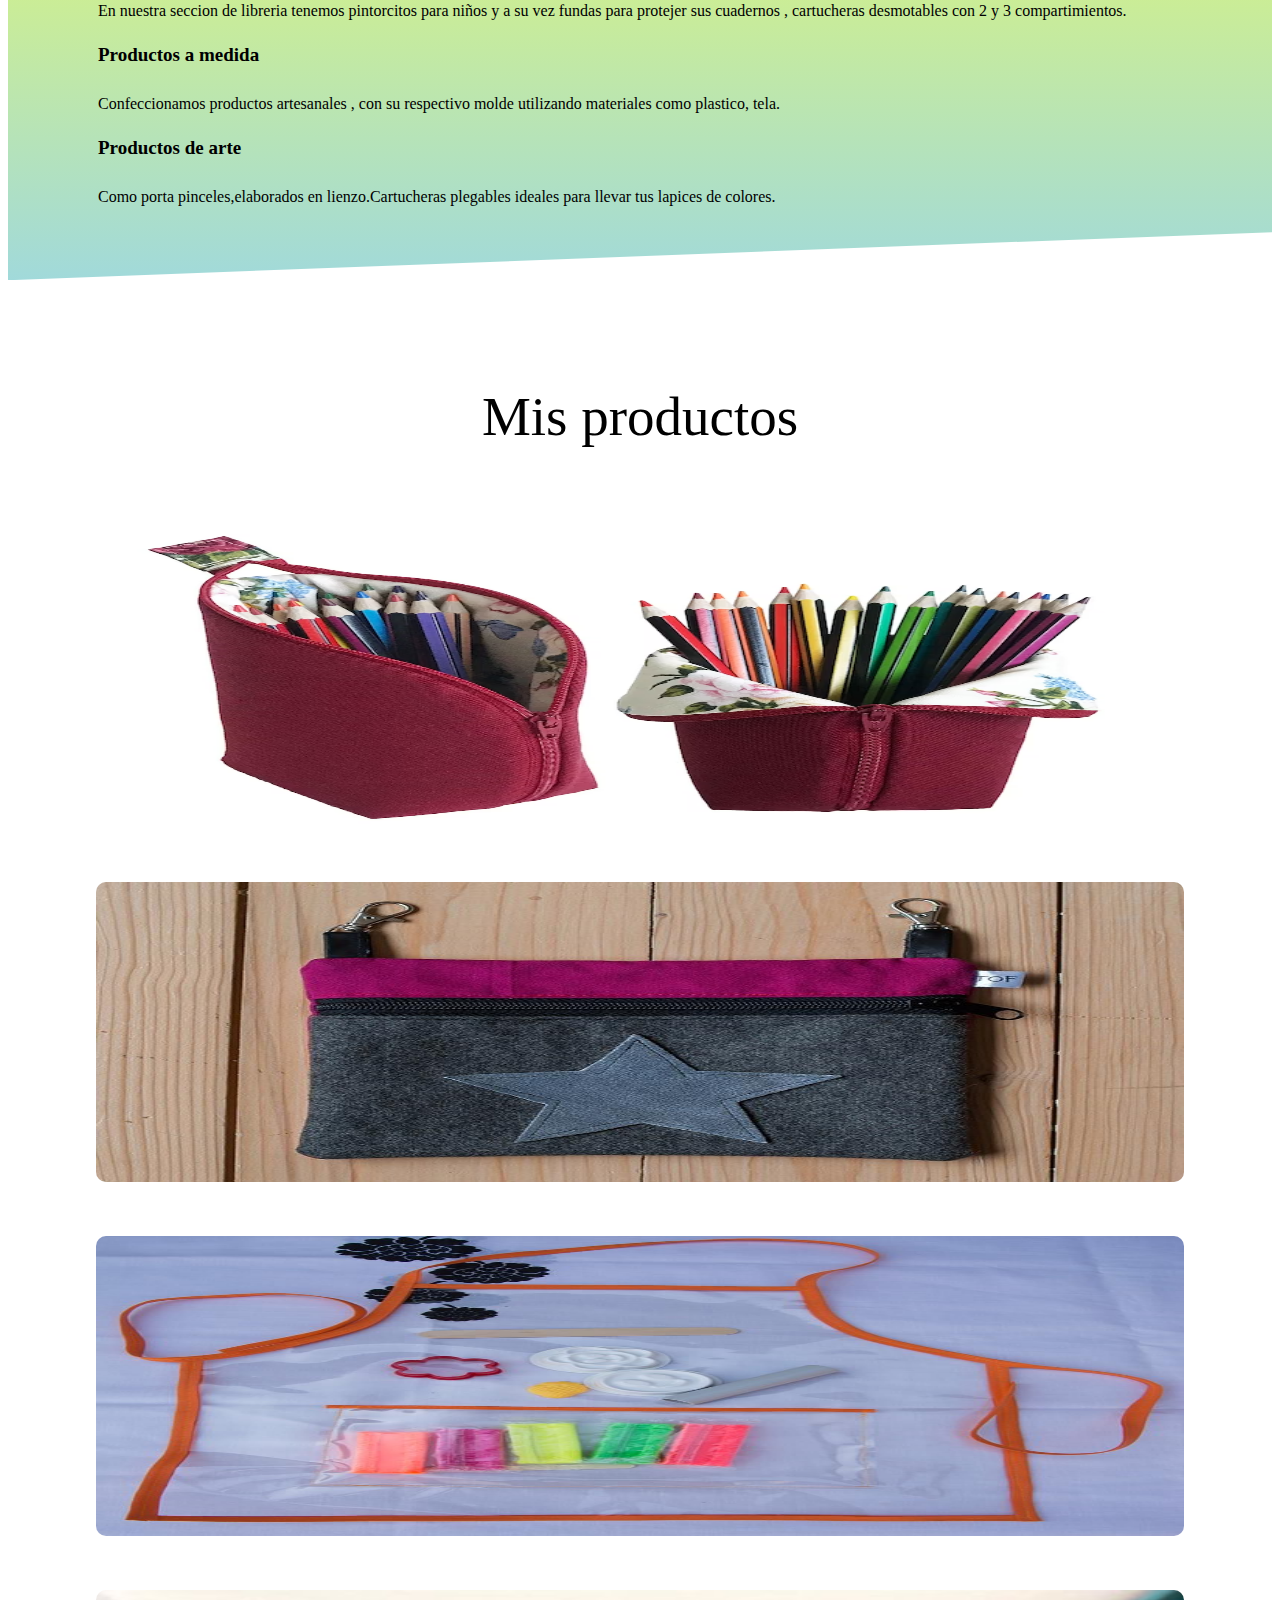
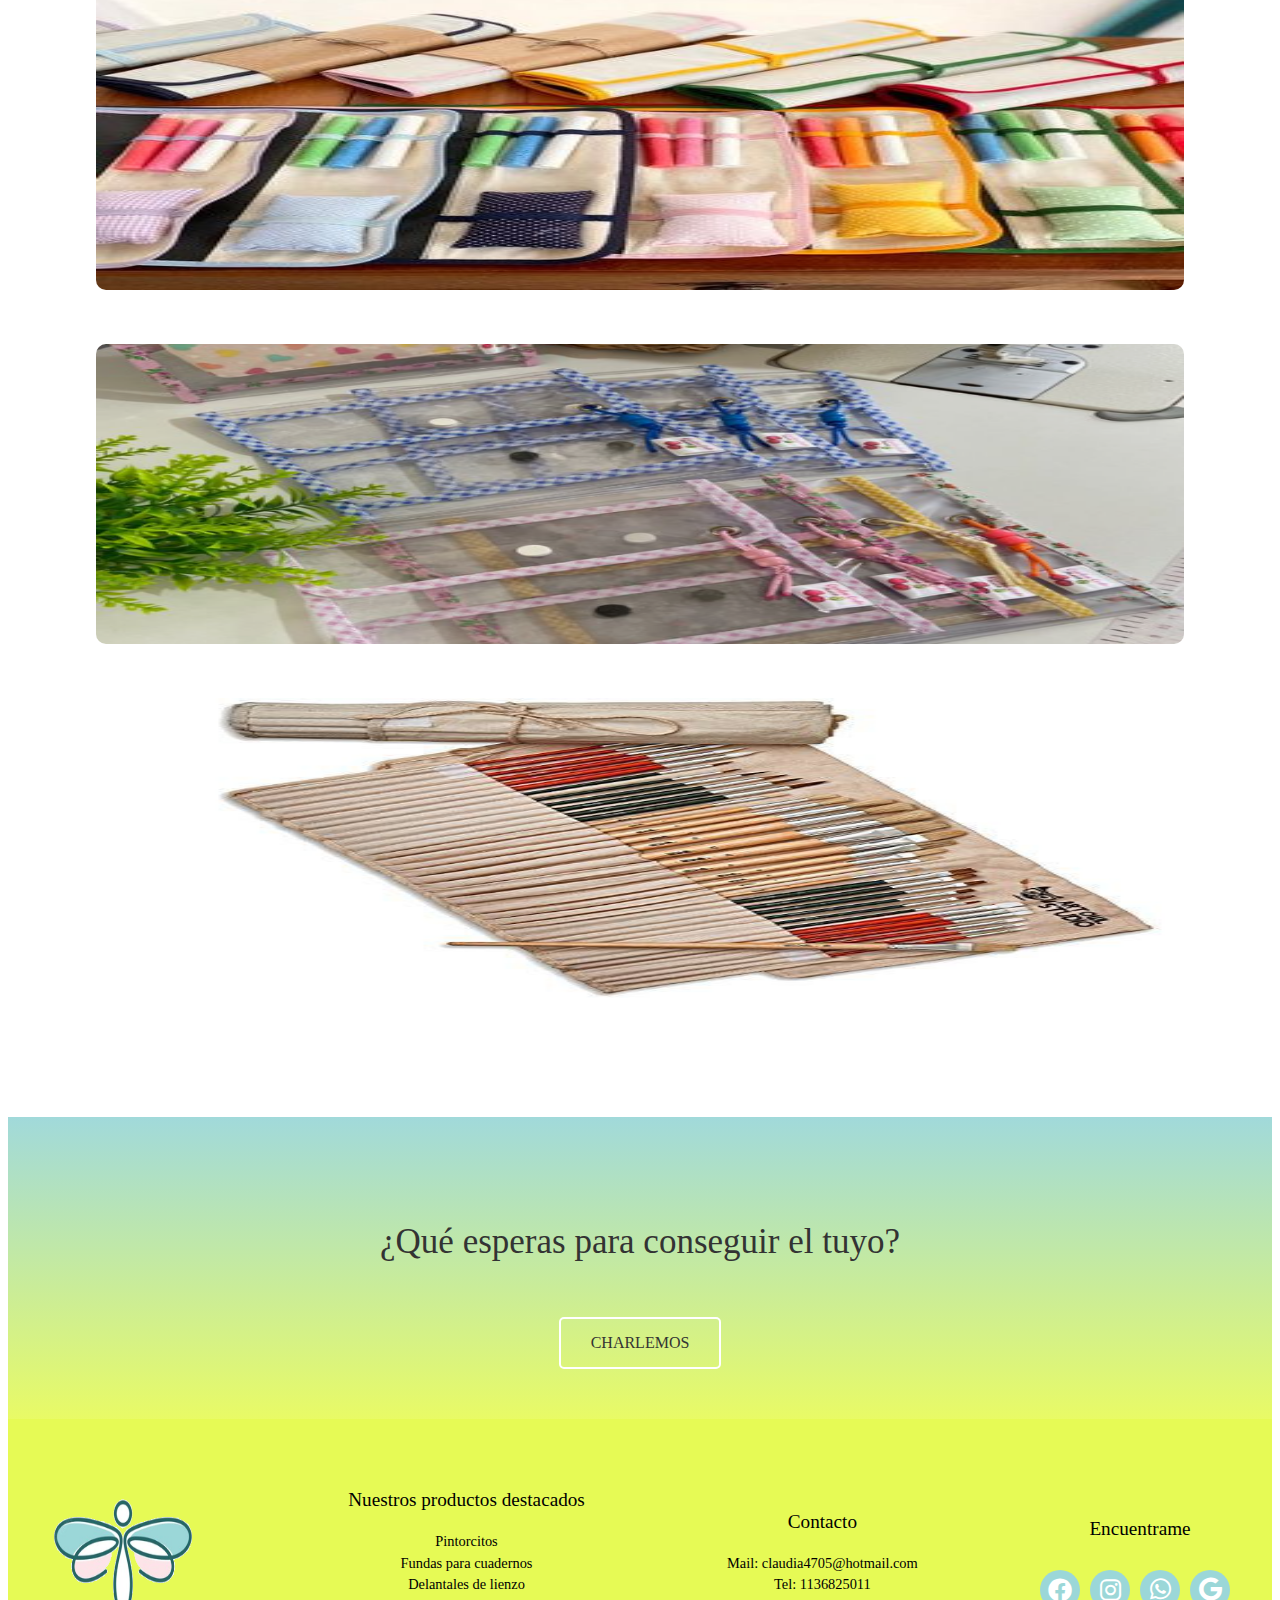
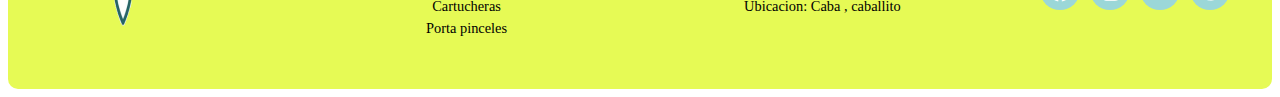
==== commit bc31b970: "Arreglo de contenido" ====
--- a/index.html
+++ b/index.html
@@ -63,7 +63,7 @@
     <section id="hero">
       <div class="contenedor">
         <h1>Libelula Artesanias</h1>
-        <p>Somos expertos en la creacion de productos personalizados, desde pintorcitos, pasando por todo tipo de arreglos y reparaciones</p>
+        <p>Somos expertos en la creacion de productos personalizados, pasando por todo tipo de arreglos y reparaciones</p>
         <a href="/productos.html" class="btn" style="color:black">Productos</a>
       </div>
       </section>
@@ -92,21 +92,21 @@
           <ul>
             <li><i class="#"></i></li>
             <li>Productos de libreria</li>
-            <li>Me aseguro de que tu web cargue entre 2 y 4 segundos (depende de la cantidad de contenido del sitio). Si una web tarda más de 5 segundos en cargar, el 70% de los usuarios lo cierra y no vuelve a entrar más</li>
+            <li>En nuestra seccion de libreria tenemos pintorcitos para niños y a su vez fundas para protejer sus cuadernos , cartucheras desmotables con 2 y 3 compartimientos.</li>
           </ul>
         </div>
         <div class="col-lg-4 col-md-6 col-sm-12">
           <ul>
             <li><i class="#"></i></li>
             <li>Productos a medida</li>
-            <li>Mantengo una comunicación constante con mi cliente, para enseñarle a modificar contenido mediante el panel de Wordpress o para cualquier duda/cambio que quiera hacer en su sitio web</li>
+            <li>Confeccionamos productos artesanales , con su respectivo molde utilizando materiales como plastico, tela. </li>
           </ul>
         </div>
         <div class="col-lg-4 col-md-6 col-sm-12">
           <ul>
             <li><i class="#"></i></li>
             <li>Productos de arte</li>
-            <li>Cada vez mas personas navegan desde sus celulares en cualquier parte del mundo. Me aseguro de que tu web esté optimizada para cualquier tipo de dispositivo móvil</li>
+            <li>Como porta pinceles,elaborados en lienzo.Cartucheras plegables ideales para llevar tus lapices de colores. </li>
           </ul>
         </div>
       </div>
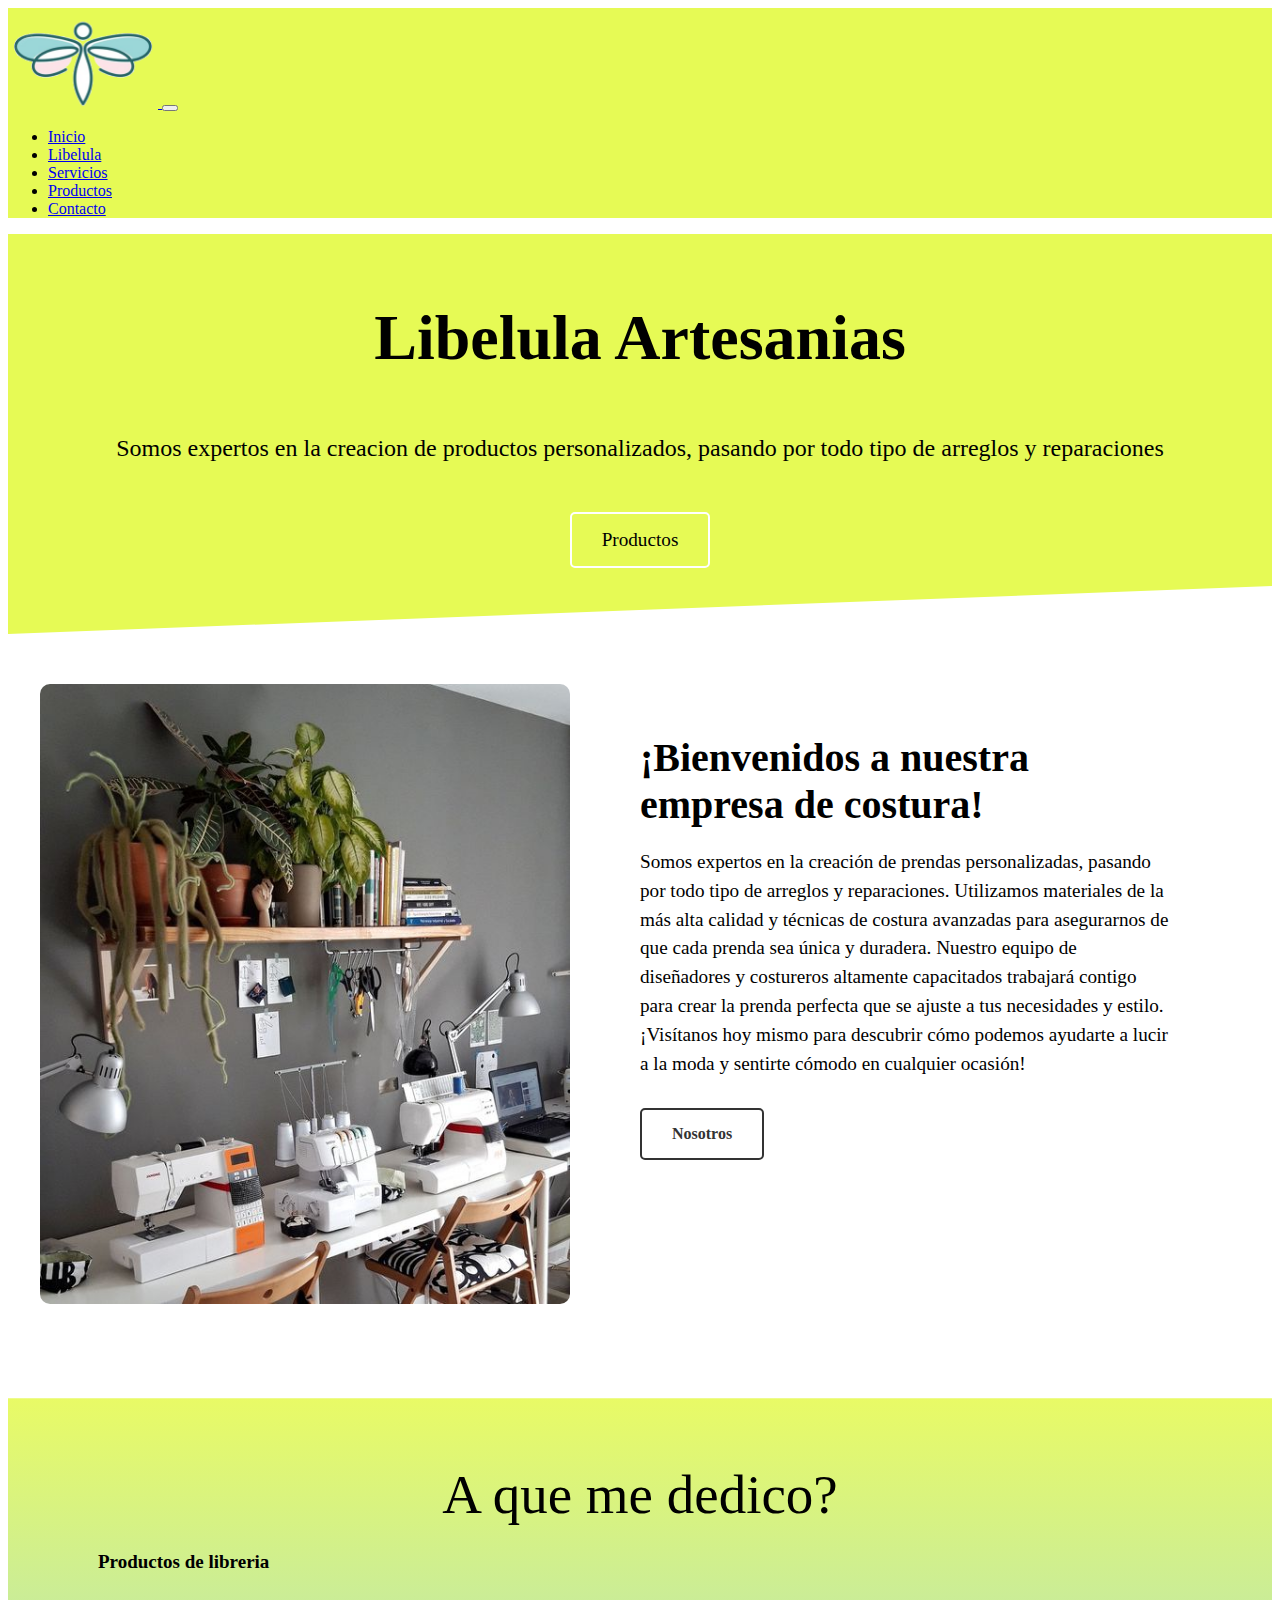
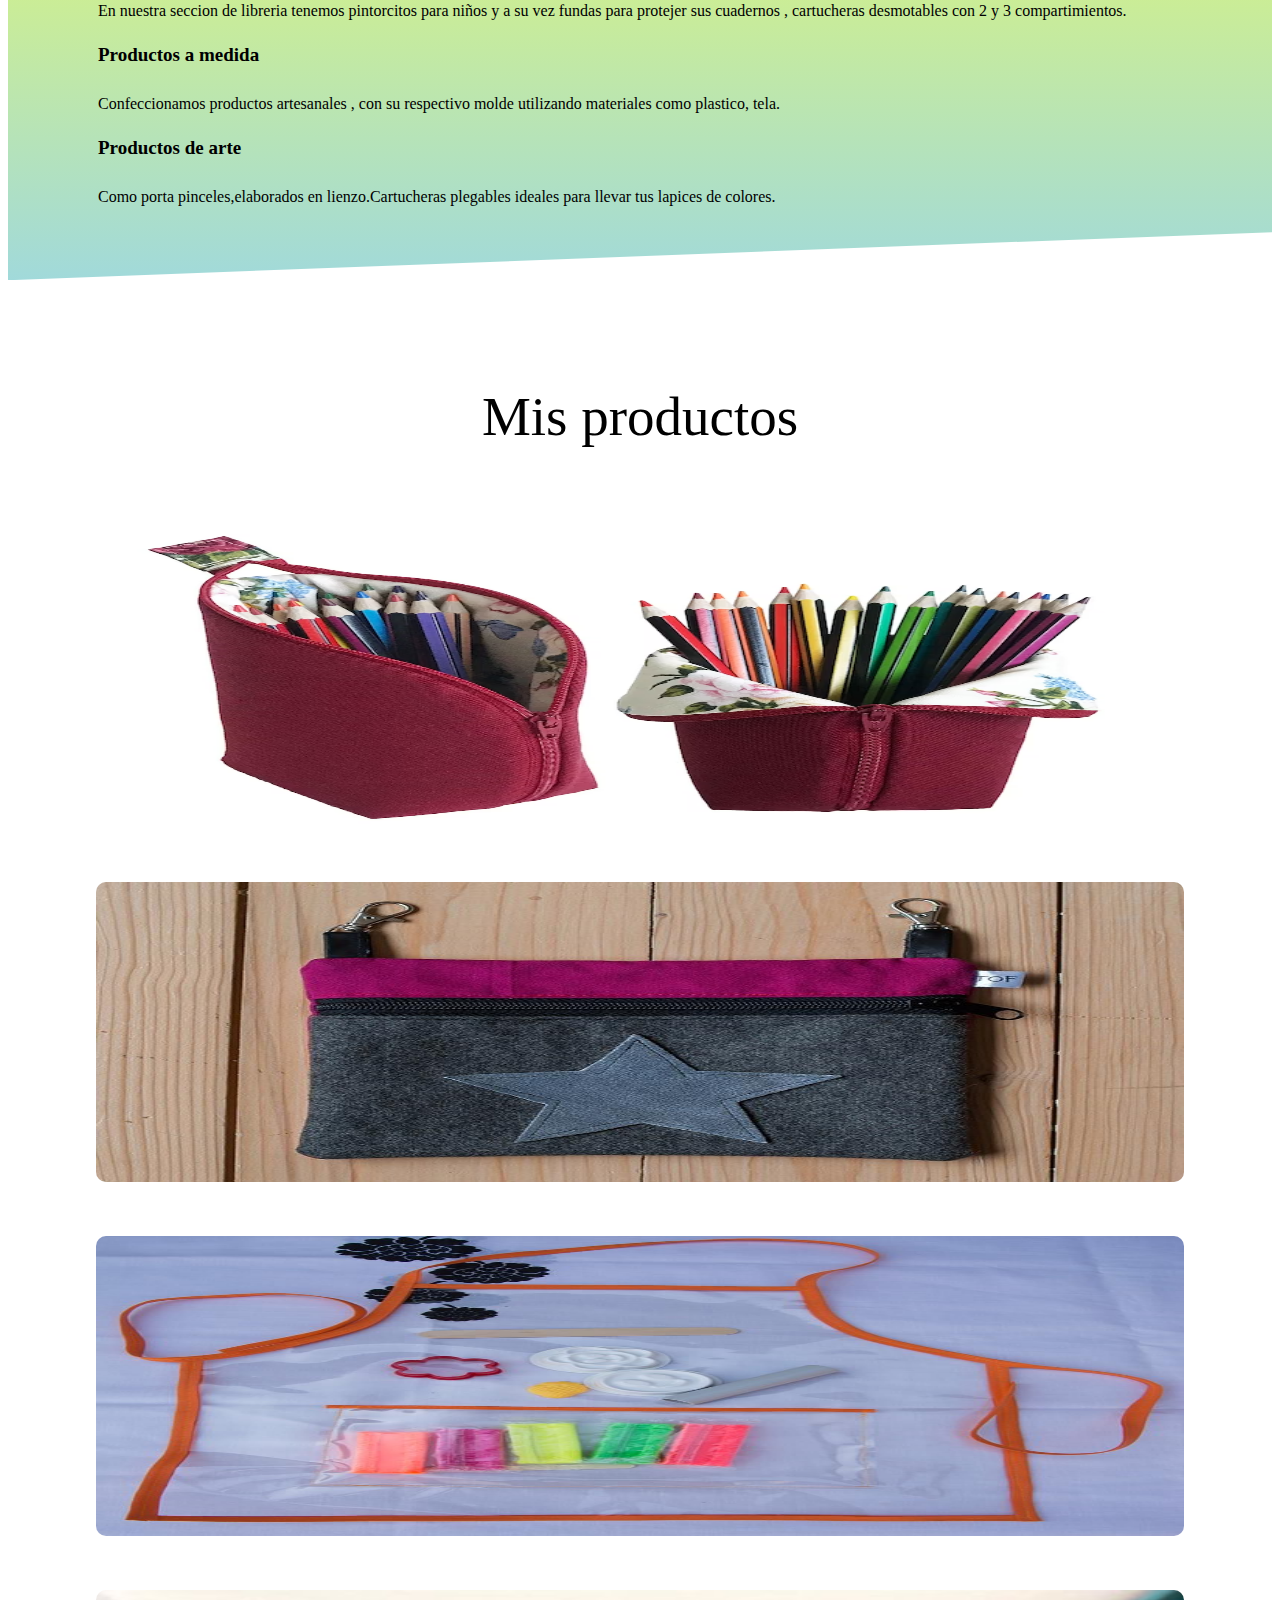
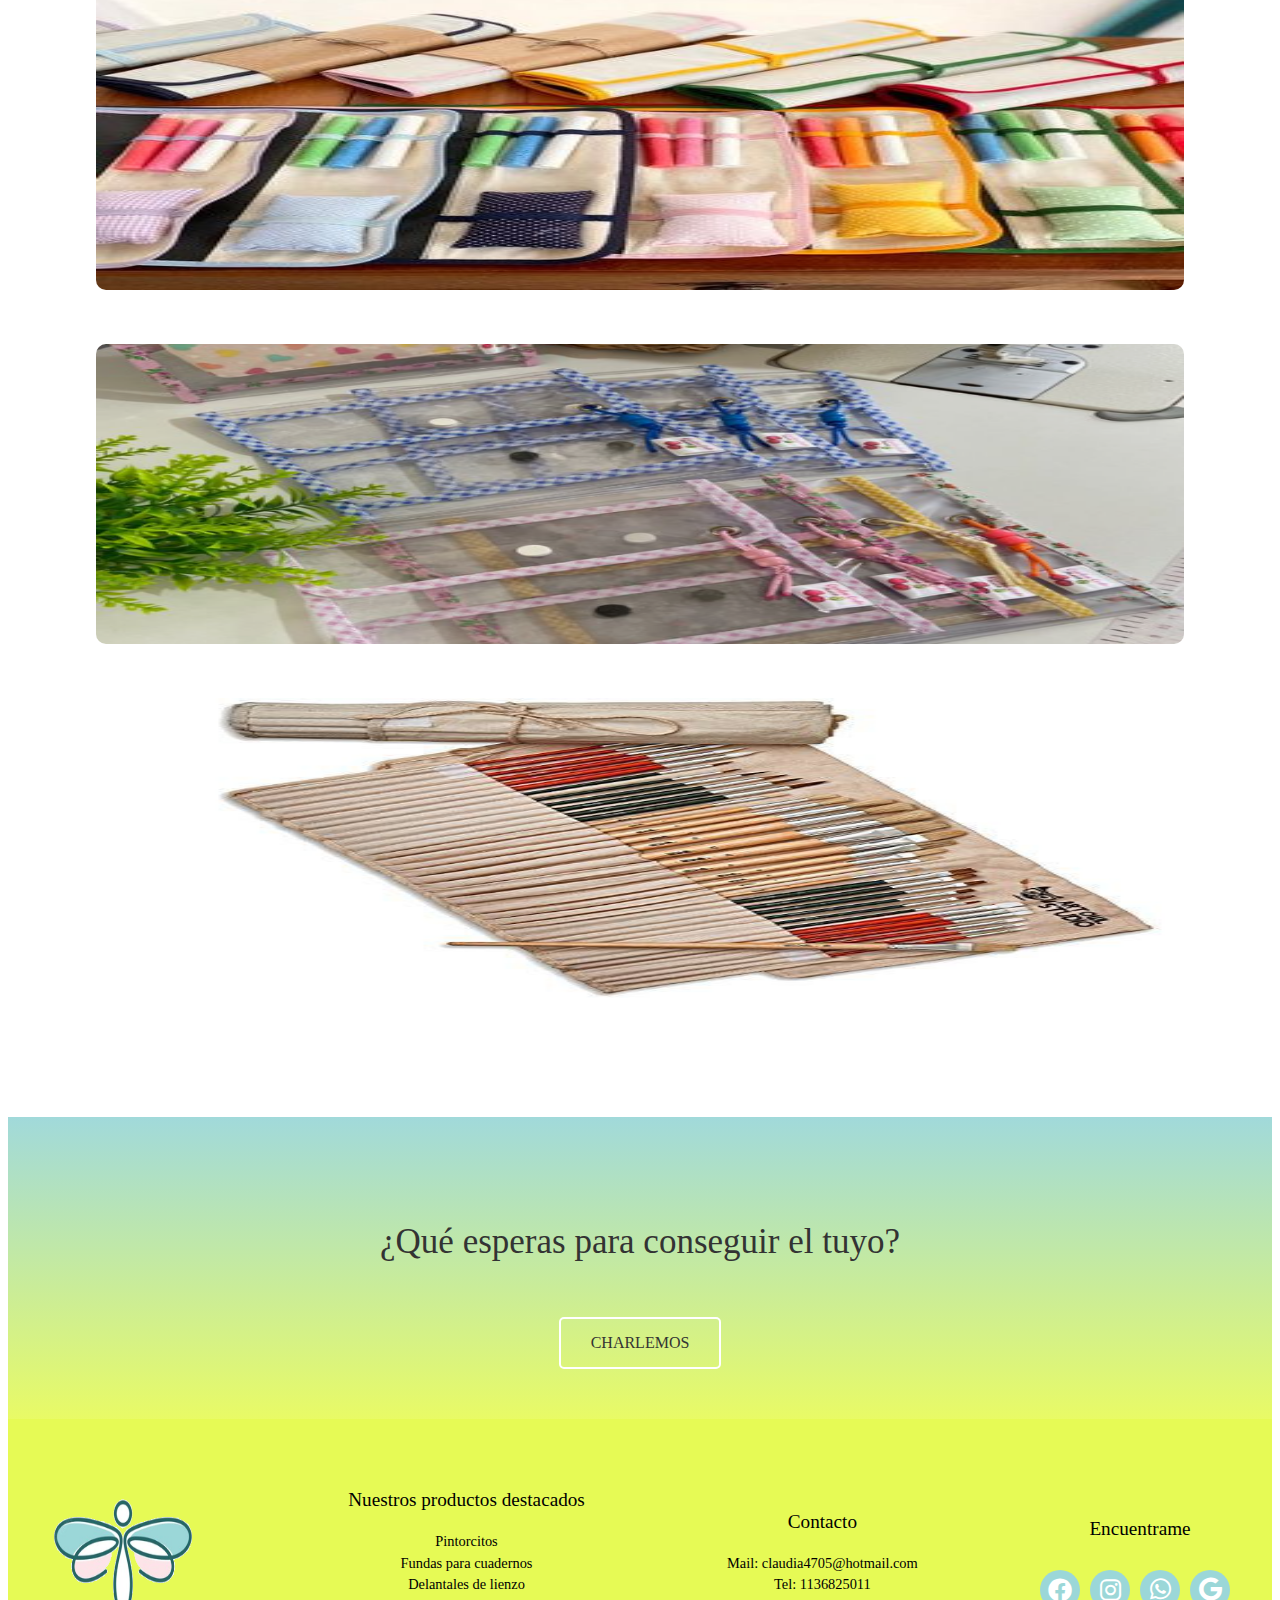
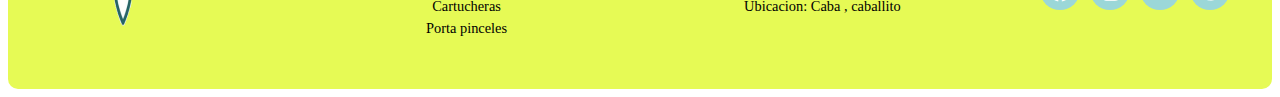
==== commit 3326e135: "modifique el index" ====
--- a/index.html
+++ b/index.html
@@ -76,7 +76,7 @@
       </div>
       <div class="right-column">
         <h2>¡Bienvenidos a nuestra empresa de costura!</h2>
-        <p> Somos expertos en la creación de prendas personalizadas, desde trajes a medida hasta vestidos de novia, pasando por todo tipo de arreglos y reparaciones. Utilizamos materiales de la más alta calidad y técnicas de costura avanzadas para asegurarnos de que cada prenda sea única y duradera. Nuestro equipo de diseñadores y costureros altamente capacitados trabajará contigo para crear la prenda perfecta que se ajuste a tus necesidades y estilo. ¡Visítanos hoy mismo para descubrir cómo podemos ayudarte a lucir a la moda y sentirte cómodo en cualquier ocasión!</p>
+        <p> Somos expertos en la creación de prendas personalizadas, pasando por todo tipo de arreglos y reparaciones. Utilizamos materiales de la más alta calidad y técnicas de costura avanzadas para asegurarnos de que cada prenda sea única y duradera. Nuestro equipo de diseñadores y costureros altamente capacitados trabajará contigo para crear la prenda perfecta que se ajuste a tus necesidades y estilo. ¡Visítanos hoy mismo para descubrir cómo podemos ayudarte a lucir a la moda y sentirte cómodo en cualquier ocasión!</p>
         <a href="/libelula.html" class="btn"><b>Nosotros</b></a>
       </div>
     </div>
